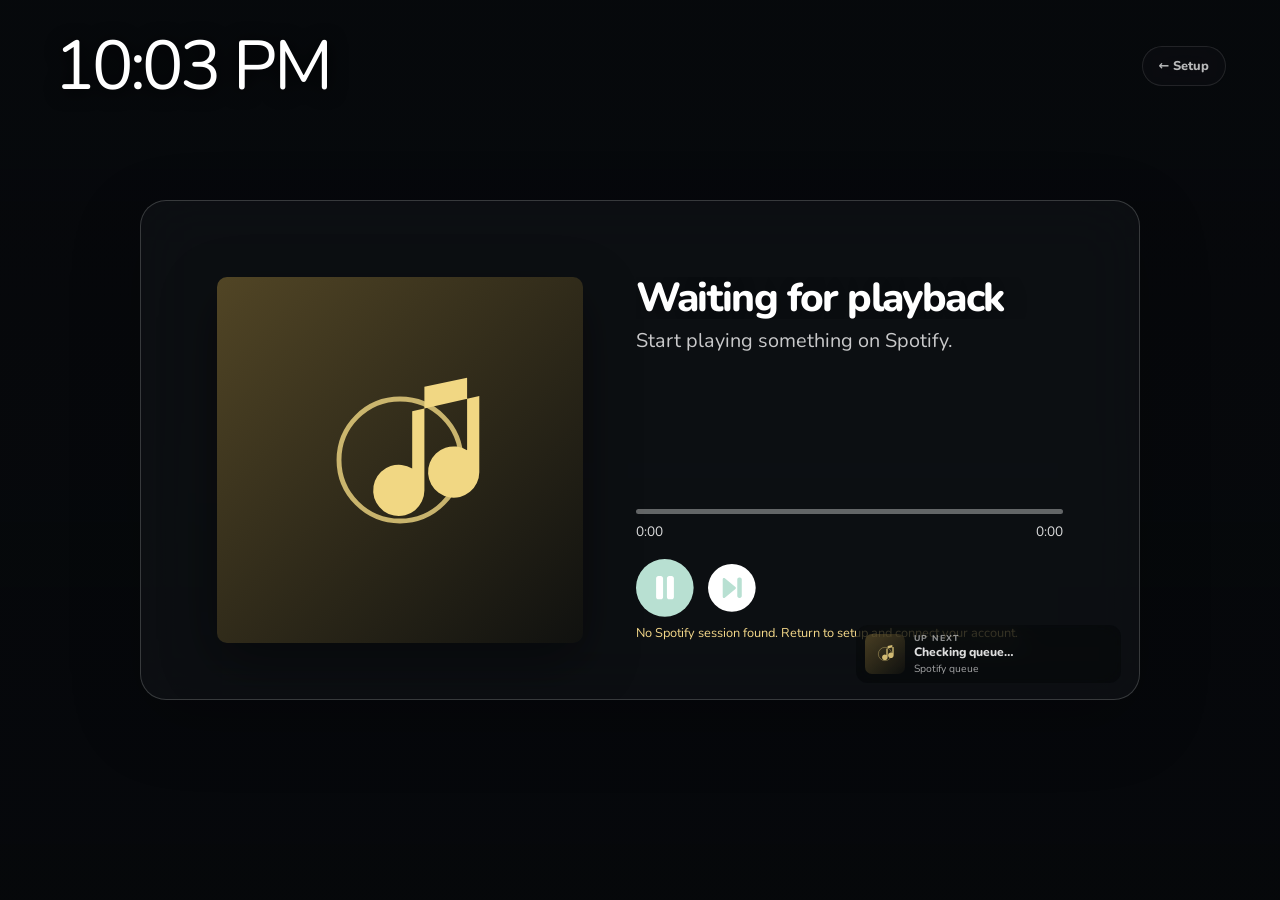
==== app.html @ 1377c8a2 "Integrate custom SVG playback buttons" ====
<!doctype html>
<html lang="en">
<head><meta charset="utf-8"><meta name="viewport" content="width=device-width,initial-scale=1">
<meta name="theme-color" content="#10110f"><title>NowPlaying — Desktop</title><link rel="stylesheet" href="style.css"></head>
<body class="display desktop">
<div class="artist-backdrop" id="artistBackdrop" aria-hidden="true"></div>
<header class="topbar"><span class="clock" id="clock">--:--</span><button class="back" id="backBtn" aria-label="Back to setup">← Setup</button></header>
<main class="display-wrap">
  <section class="player">
    <img id="cover" class="cover" alt="Album artwork" src="placeholder.svg">
    <div class="details">
      <h1 id="track">Waiting for playback</h1>
      <p id="artist" class="artist">Start playing something on Spotify.</p>
      <div class="lyrics" id="lyrics" hidden>
        <p id="prevLyric" class="lyric dim"></p><p id="currentLyric" class="lyric current"></p><p id="nextLyric" class="lyric dim"></p>
      </div>
      <div class="progress"><div id="bar"></div></div>
      <div class="times"><span id="elapsed">0:00</span><span id="duration">0:00</span></div>
      <div class="controls"><button id="playPauseBtn" class="control primary" aria-label="Pause" title="Play / pause"><span id="playPauseIcon" class="icon-wrap"></span></button><button id="nextBtn" class="control" aria-label="Next track" title="Next track"><span class="icon-wrap" id="nextIcon"></span></button></div>
      <p id="message" class="message" role="status"></p>
    </div>
    <aside class="queue-card empty" id="queueCard"><img id="queueCover" class="queue-cover" src="placeholder.svg" alt=""><div class="queue-copy"><div class="queue-label">Up next</div><div id="queueTitle" class="queue-title">Checking queue…</div><div id="queueArtist" class="queue-artist">Spotify queue</div></div></aside>
  </section>
</main><script src="display.js"></script></body></html>
---- style.css ----
@import url('https://fonts.googleapis.com/css2?family=Nunito:wght@400;600;700;800&display=swap');
:root{color-scheme:dark;--gold:#f1d783;--gold-dark:#624b0b;--bg:#10110f;--muted:#b7b7ac}
*{box-sizing:border-box}body{margin:0;min-height:100vh;background:radial-gradient(ellipse at 50% 10%,#29271c 0,#10110f 55%,#070807 100%);color:#f7f5ed;font-family:Nunito,system-ui,sans-serif}
.launcher{display:grid;place-items:center;padding:22px}.launch-card{width:min(100%,600px);padding:clamp(26px,6vw,54px);border:1px solid #ffffff18;border-radius:28px;background:#10110fe8;box-shadow:0 25px 90px #0008;text-align:center}
.eyebrow{font-size:.75rem;font-weight:800;letter-spacing:.18em;color:var(--gold);margin:0 0 14px}
h1{font-size:clamp(2.2rem,8vw,4rem);line-height:1.08;margin:0;font-weight:800;letter-spacing:-.04em}.launch-card h1 span{color:var(--gold)}
.subtitle{color:#d1d0c5;line-height:1.6;margin:16px 0 28px}.client-label{display:block;text-align:left;font-weight:700;font-size:.9rem;margin:0 0 8px}
input{width:100%;padding:14px 15px;border-radius:12px;border:1px solid #ffffff2c;background:#080908;color:#fff;font:inherit;outline:none}input:focus{border-color:var(--gold)}
.hint{color:var(--muted);font-size:.8rem;text-align:left;line-height:1.5;margin:8px 0 18px}.actions{display:flex;gap:12px;flex-wrap:wrap}button{font:inherit;font-weight:800;border:0;border-radius:12px;padding:13px 18px;background:var(--gold-dark);color:#fff5d9;cursor:pointer}button:hover{filter:brightness(1.18)}.actions button{flex:1;min-width:140px}.secondary{background:#292a24;border:1px solid #ffffff20}.status,.message{color:var(--gold);font-size:.9rem;line-height:1.5;overflow-wrap:anywhere}.link-button{background:transparent;text-decoration:underline;color:#ddd;padding:8px}.footer{font-size:.75rem;color:#8f9086;line-height:1.5;margin:28px 0 0}
.display{overflow:hidden;position:relative;background:linear-gradient(#070807c9,#070807ed),var(--album-bg,radial-gradient(ellipse at center,#343023,#0b0c0b));background-size:cover;background-position:center}.display:before{content:"";position:absolute;inset:-30px;background:var(--album-bg);background-size:cover;background-position:center;filter:blur(70px);opacity:.18;transform:scale(1.1)}.display-wrap{position:relative;z-index:1;min-height:100vh;display:grid;place-items:center;padding:40px}.player{width:min(1100px,100%);display:grid;grid-template-columns:minmax(220px,380px) 1fr;gap:clamp(28px,5vw,64px);align-items:center;padding:clamp(24px,4vw,48px);border-radius:30px;background:#0d0e0dcc;border:1px solid #ffffff10;box-shadow:0 30px 100px #0005;backdrop-filter:blur(20px)}.cover{display:block;width:100%;aspect-ratio:1;object-fit:cover;border-radius:18px;box-shadow:0 15px 50px #0008}.details{min-width:0}.details h1{font-size:clamp(1.8rem,4vw,3.5rem);overflow-wrap:anywhere}.artist{font-size:clamp(1rem,2vw,1.35rem);color:#d0cfc5;margin:14px 0 28px}.lyrics{min-height:100px;margin:18px 0 30px}.lyric{margin:10px 0;font-size:clamp(.95rem,1.8vw,1.3rem);line-height:1.45}.dim{color:#92938a}.current{color:#fff2c2;font-weight:800;font-size:clamp(1.15rem,2.4vw,1.8rem)}.progress{height:7px;border-radius:99px;background:#ffffff24;overflow:hidden}.progress div{height:100%;width:0;background:var(--gold);border-radius:99px;transition:width .3s linear}.times{display:flex;justify-content:space-between;color:#c6c6bb;font-size:.8rem;margin-top:10px}.back{position:absolute;top:18px;left:20px;background:#1118;border:1px solid #ffffff20;padding:8px 12px;font-size:.8rem}.message{min-height:1.4em}.projector .player{grid-template-columns:minmax(200px,32vw) 1fr;max-width:1300px}.projector .back{opacity:.12}.projector .back:hover{opacity:1}
@media(max-width:700px){.display-wrap{padding:64px 18px 24px}.player,.projector .player{grid-template-columns:1fr;gap:24px;padding:20px}.cover{width:min(68vw,300px);margin:auto}.details{text-align:center}.lyrics{margin:18px 0}.projector .back{opacity:.5}.details h1{font-size:2rem}}

/* Refined NowPlaying atmosphere and playback UI */
:root{--accent:#b8e0d2;--accent-soft:rgba(184,224,210,.22);--accent-glow:rgba(184,224,210,.4)}
.display{background:#08090b}
.artist-backdrop{position:fixed;inset:-8%;z-index:0;background-position:center;background-size:cover;filter:blur(40px) saturate(1.25);opacity:0;transform:scale(1.06);transition:opacity 1s ease}
.artist-backdrop.visible{opacity:.38}
.display:after{content:"";position:fixed;inset:0;z-index:0;background:linear-gradient(110deg,rgba(5,6,8,.8),rgba(5,6,8,.55),rgba(5,6,8,.82)),radial-gradient(ellipse at 45% 45%,var(--accent-soft),transparent 65%);pointer-events:none}
.display-wrap{z-index:1;padding-top:80px;padding-bottom:118px}
.topbar{position:fixed;z-index:3;top:24px;left:28px;right:28px;display:flex;justify-content:space-between;align-items:center;pointer-events:none}
.clock{font-size:clamp(1rem,2vw,1.4rem);font-weight:800;letter-spacing:.04em;font-variant-numeric:tabular-nums;text-shadow:0 2px 20px #0008}
.topbar .back{position:static;pointer-events:auto;backdrop-filter:blur(12px)}
.player{backdrop-filter:blur(24px);background:linear-gradient(135deg,rgba(20,21,24,.82),rgba(12,13,16,.62));border-color:#ffffff20}
.cover{box-shadow:0 22px 65px #0007,0 0 65px var(--accent-glow);transition:box-shadow .8s}
.eyebrow,.queue-label{color:var(--accent)}
.progress div{background:var(--accent);box-shadow:0 0 14px var(--accent-glow)}
.current{text-shadow:0 0 24px var(--accent-glow)}
.controls{display:flex;align-items:center;gap:14px;margin-top:25px}
.control{display:grid;place-items:center;width:52px;height:52px;padding:0;border-radius:50%;font-size:1.1rem;background:#ffffff12;border:1px solid #ffffff26;color:#fff;backdrop-filter:blur(10px)}
.control.primary{width:62px;height:62px;font-size:1.3rem;background:var(--accent);color:#111;border-color:transparent;box-shadow:0 6px 30px var(--accent-glow)}
.control:disabled{opacity:.4;cursor:wait}
.control-label{font-size:.76rem;color:#b9bac3}
.queue-card{position:fixed;z-index:3;right:26px;bottom:22px;width:min(310px,calc(100vw - 36px));display:flex;gap:12px;align-items:center;padding:12px 14px;border:1px solid #ffffff20;border-radius:18px;background:rgba(14,15,18,.78);backdrop-filter:blur(22px);box-shadow:0 12px 44px #0004}
.queue-card.empty{opacity:.8}.queue-cover{width:52px;height:52px;flex:none;object-fit:cover;border-radius:10px}.queue-copy{min-width:0}.queue-label{font-size:.62rem;font-weight:800;letter-spacing:.16em;text-transform:uppercase;margin-bottom:4px}.queue-title{font-size:.88rem;font-weight:800;white-space:nowrap;overflow:hidden;text-overflow:ellipsis}.queue-artist{font-size:.74rem;color:#b8b9c2;white-space:nowrap;overflow:hidden;text-overflow:ellipsis;margin-top:3px}
@media(max-width:700px){.topbar{top:14px;left:16px;right:16px}.display-wrap{padding:72px 18px 150px}.controls{justify-content:center}.control-label{display:none}.queue-card{right:16px;bottom:14px}.artist-backdrop{filter:blur(30px) saturate(1.2)}}


/* High-contrast redesign: Spotify-inspired stage, not a blurred album-cover wallpaper */
:root{color-scheme:dark;--accent:#b8e0d2;--accent-soft:rgba(184,224,210,.18);--accent-glow:rgba(184,224,210,.28);--ink:#090a0c;--panel:#111317;--text:#f7f7f8;--muted:#b8bbc3}
.display{background:#090a0c!important;color:var(--text);isolation:isolate}
.display:before{display:none!important}
.artist-backdrop{position:fixed;inset:-5%;z-index:-2;background-position:center 35%;background-size:cover;filter:blur(22px) saturate(.9);opacity:0;transform:scale(1.08);transition:opacity .8s ease}
.artist-backdrop.visible{opacity:.56}
.display:after{content:"";position:fixed;inset:0;z-index:-1;background:linear-gradient(90deg,rgba(7,8,10,.88) 0%,rgba(7,8,10,.62) 55%,rgba(7,8,10,.83) 100%),linear-gradient(0deg,rgba(7,8,10,.86),transparent 70%),radial-gradient(ellipse at 50% 30%,var(--accent-soft),transparent 70%);pointer-events:none}
.display-wrap{position:relative;z-index:1;min-height:100svh;display:grid;place-items:center;padding:90px 5vw 110px}
.topbar{position:fixed;z-index:5;top:24px;left:30px;right:30px;display:flex;justify-content:space-between;align-items:center;pointer-events:none}
.clock{font-size:1.05rem;font-weight:800;letter-spacing:.04em;font-variant-numeric:tabular-nums;color:#fff;text-shadow:0 2px 18px #000}
.topbar .back{position:static;pointer-events:auto;background:rgba(16,17,20,.7);color:#fff;border:1px solid #ffffff24;border-radius:999px;padding:10px 16px;font-size:.8rem;opacity:.72;backdrop-filter:blur(16px)}
.topbar .back:hover{opacity:1}
.player{width:min(1320px,100%);display:grid;grid-template-columns:minmax(240px,42%) minmax(0,1fr);gap:clamp(30px,5vw,76px);align-items:center;padding:clamp(24px,4vw,58px);border-radius:30px;background:rgba(13,14,17,.62);border:1px solid #ffffff17;box-shadow:0 30px 100px #0006;backdrop-filter:blur(24px)}
.cover{display:block;width:100%;aspect-ratio:1;object-fit:cover;border-radius:14px;box-shadow:0 22px 65px #0008}
.details{min-width:0}.eyebrow,.queue-label{color:var(--accent);font-size:.72rem;font-weight:800;letter-spacing:.2em;text-transform:uppercase}
.details h1{font-size:clamp(2rem,4.5vw,4.8rem);line-height:1.05;letter-spacing:-.045em;color:#fff;overflow-wrap:anywhere;text-shadow:0 2px 24px #0006}
.artist{font-size:clamp(1rem,1.7vw,1.35rem);color:#e0e1e5;margin:16px 0 32px}
.lyrics{min-height:100px;margin:18px 0 28px}.lyric{margin:10px 0;font-size:clamp(.95rem,1.8vw,1.3rem);line-height:1.45}.dim{color:#b8bbc3}.current{color:#fff;font-weight:800;font-size:clamp(1.15rem,2.4vw,1.8rem);text-shadow:0 2px 18px #000}
.progress{height:5px;border-radius:99px;background:rgba(255,255,255,.23);overflow:hidden}.progress div{height:100%;width:0;background:var(--accent);border-radius:99px;transition:width .3s linear}
.times{display:flex;justify-content:space-between;color:#d5d6db;font-size:.8rem;margin-top:10px;font-variant-numeric:tabular-nums}
.controls{display:flex;align-items:center;gap:14px;margin-top:28px}.control{display:grid;place-items:center;width:54px;height:54px;padding:0;border-radius:50%;font-size:1.1rem;background:rgba(255,255,255,.09);border:1px solid rgba(255,255,255,.24);color:#fff;backdrop-filter:blur(10px)}.control:hover{background:rgba(255,255,255,.17)}.control.primary{width:64px;height:64px;font-size:1.35rem;background:var(--accent);color:#101114;border:1px solid rgba(255,255,255,.2);box-shadow:0 6px 24px var(--accent-glow)}.control:disabled{opacity:.45;cursor:wait}.control-label{font-size:.78rem;color:#d0d1d7}.message{min-height:1.4em;margin-top:14px;color:#f0f0f2;font-size:.88rem;line-height:1.5}
.queue-card{position:fixed;z-index:5;right:26px;bottom:24px;width:min(320px,calc(100vw - 36px));display:flex;gap:12px;align-items:center;padding:12px 14px;border:1px solid #ffffff24;border-radius:18px;background:rgba(13,14,17,.88);backdrop-filter:blur(24px);box-shadow:0 12px 44px #0006}.queue-card.empty{opacity:.86}.queue-cover{width:54px;height:54px;flex:none;object-fit:cover;border-radius:10px}.queue-copy{min-width:0}.queue-label{font-size:.63rem;letter-spacing:.17em;margin-bottom:5px}.queue-title{font-size:.9rem;font-weight:800;color:#fff;white-space:nowrap;overflow:hidden;text-overflow:ellipsis}.queue-artist{font-size:.76rem;color:#c5c7ce;white-space:nowrap;overflow:hidden;text-overflow:ellipsis;margin-top:3px}
.projector .player{grid-template-columns:minmax(240px,39%) minmax(0,1fr);max-width:1420px}.projector .back{opacity:.45}.projector .back:hover{opacity:1}
.launcher{background:radial-gradient(ellipse at 50% 0,#1d2528 0,#0b0c0f 60%,#070708 100%)}.launch-card{background:#111317f2}.launch-card h1 span{color:#b8e0d2}.launcher .eyebrow,.launcher .status{color:#b8e0d2}.launcher input:focus{border-color:#b8e0d2}.launcher .actions button:first-child{background:#b8e0d2;color:#101114}.launcher .secondary{background:#25272c;color:#fff}
@media(max-width:760px){.topbar{top:14px;left:16px;right:16px}.display-wrap{padding:72px 16px 150px}.player,.projector .player{grid-template-columns:1fr;gap:22px;padding:20px;border-radius:22px}.cover{width:min(66vw,280px);margin:auto}.details{text-align:center}.details h1{font-size:clamp(1.9rem,8vw,2.6rem)}.artist{margin:12px 0 22px}.controls{justify-content:center}.control-label{display:none}.queue-card{right:14px;bottom:12px}.artist-backdrop{filter:blur(28px) saturate(.9)}}


/* Precise, consistent vector playback controls */
.controls{gap:12px}
.control{display:grid;place-items:center;flex:none;width:48px;height:48px;padding:0;border-radius:50%;line-height:0;transition:background .18s,border-color .18s,transform .18s,opacity .18s}
.control:hover:not(:disabled){transform:translateY(-1px);border-color:#ffffff55}
.control.primary{width:58px;height:58px}
.control.primary:hover:not(:disabled){filter:brightness(1.06)}
.icon-wrap,.button-icon{display:grid;place-items:center;width:23px;height:23px;line-height:0}
.icon-wrap svg,.button-icon{display:block;width:100%;height:100%}
.control.primary .icon-wrap{width:25px;height:25px}
.control:focus-visible,.back:focus-visible{outline:2px solid var(--accent);outline-offset:4px}
.control-label{font-size:.76rem;letter-spacing:.01em}
.message{color:#f5d98a}


/* Mockup-inspired composition with dedicated lyrics space */
.display-wrap{min-height:100svh;padding:clamp(100px,12vh,150px) 5vw clamp(150px,17vh,190px);place-items:center}
.topbar{top:clamp(22px,4vh,42px);left:clamp(26px,4.2vw,72px);right:clamp(26px,4.2vw,72px)}
.clock{font-size:clamp(2.25rem,5.4vw,4.4rem);font-weight:400;letter-spacing:-.045em;line-height:1;color:#fff}
.player,.projector .player{width:min(1180px,100%);max-width:1180px;grid-template-columns:minmax(220px,34%) minmax(0,1fr);gap:clamp(28px,3.5vw,54px);padding:clamp(24px,3.5vw,48px);border-radius:30px;background:rgba(20,20,23,.48);border:1px solid rgba(255,255,255,.28);box-shadow:0 28px 90px #0005;backdrop-filter:blur(28px) saturate(1.15)}
.cover{width:100%;aspect-ratio:1;object-fit:cover;border-radius:12px;box-shadow:0 18px 55px #0006}
.details{text-align:left;display:flex;flex-direction:column;min-width:0}
.details h1{font-size:clamp(2rem,3.6vw,3.65rem);line-height:1.04;letter-spacing:-.045em;margin:0 0 12px}
.artist{font-size:clamp(1.05rem,1.65vw,1.4rem);line-height:1.3;color:rgba(255,255,255,.78);margin:0 0 20px}
/* Reserve a generous lyric stage even when no synced lyrics are available */
.lyrics{display:flex;flex-direction:column;justify-content:center;min-height:clamp(120px,19vh,190px);height:clamp(120px,19vh,190px);overflow:hidden;margin:0 0 22px}
.lyrics[hidden]{display:flex!important;visibility:hidden}
.lyric{margin:7px 0;line-height:1.28;font-size:clamp(1rem,1.65vw,1.4rem);overflow-wrap:anywhere}
.dim{color:rgba(255,255,255,.48);font-weight:500}
.current{color:#fff;font-size:clamp(1.25rem,2.05vw,1.8rem);font-weight:800;text-shadow:0 2px 16px #0006}
.progress{height:5px;background:rgba(255,255,255,.36)}
.progress div{background:var(--accent);box-shadow:0 0 14px var(--accent-glow)}
.times{font-size:.85rem;color:rgba(255,255,255,.85);margin-top:9px}
.controls{gap:14px;margin-top:22px}
.control{width:50px;height:50px;background:rgba(255,255,255,.08);border:1px solid rgba(255,255,255,.5);color:#fff}
.control.primary{width:62px;height:62px;background:var(--accent);color:#171316;border:0;box-shadow:0 7px 25px var(--accent-glow)}
.queue-card{right:clamp(18px,3vw,44px);bottom:clamp(82px,10vh,100px);width:min(340px,calc(100vw - 36px));background:rgba(14,14,17,.78);border-color:rgba(255,255,255,.3);box-shadow:0 12px 38px #0006;backdrop-filter:blur(24px);z-index:10}
.queue-label{color:rgba(255,255,255,.62)}
.queue-title{font-size:.98rem}
.queue-artist{color:rgba(255,255,255,.72)}
.display:after{background:linear-gradient(90deg,rgba(7,8,10,.52),rgba(7,8,10,.36) 55%,rgba(7,8,10,.55)),linear-gradient(0deg,rgba(7,8,10,.6),transparent 65%),linear-gradient(180deg,rgba(7,8,10,.16),transparent 30%),radial-gradient(ellipse at 50% 30%,var(--accent-soft),transparent 70%)}
@media(max-width:760px){
 .display-wrap{padding:90px 16px 150px}
 .clock{font-size:clamp(2rem,10vw,3.1rem)}
 .player,.projector .player{grid-template-columns:minmax(0,1fr);gap:20px;padding:20px;width:min(100%,520px)}
 .cover{width:min(56vw,230px);margin:0 auto}
 .details h1{font-size:clamp(1.8rem,7vw,2.5rem)}
 .artist{margin-bottom:12px}
 .lyrics,.lyrics[hidden]{height:clamp(100px,16vh,145px);min-height:clamp(100px,16vh,145px);margin-bottom:16px}
 .lyrics[hidden]{display:flex!important;visibility:hidden}
 .lyric{font-size:1rem}.current{font-size:1.2rem}
 .controls{margin-top:18px}
 .queue-card{right:14px;bottom:14px}
}
@media(max-height:760px) and (min-width:761px){
 .display-wrap{padding-top:90px;padding-bottom:125px}
 .player,.projector .player{padding:22px;gap:30px}
 .cover{max-height:56vh}
 .lyrics,.lyrics[hidden]{height:clamp(88px,15vh,125px);min-height:clamp(88px,15vh,125px)}
 .queue-card{bottom:18px}
}

/* Final layout pass: dimensions follow the 1161 × 581 reference card */
.artist-backdrop{display:none!important}
.display{background:#080b0f!important}
.display:after{background:linear-gradient(180deg,rgba(5,7,10,.18),rgba(5,7,10,.42))!important}
.display-wrap{padding:clamp(70px,10vh,110px) 24px clamp(92px,12vh,130px)!important;min-height:100svh}
.player,.projector .player{
  box-sizing:border-box;position:relative;isolation:isolate;overflow:hidden;
  width:min(1161px,calc(100vw - 48px));height:min(581px,calc(100svh - 170px));
  min-height:490px;max-width:1161px;
  grid-template-columns:minmax(0,436fr) minmax(0,509fr);
  gap:clamp(28px,6.2vw,72px);
  padding:clamp(28px,6.2vw,72px);
  border-radius:28px;
  background:rgba(12,17,22,.72);
  border:1px solid rgba(255,255,255,.2);
  box-shadow:0 24px 80px rgba(0,0,0,.28);
  backdrop-filter:none;
}
.player::before{
  content:"";position:absolute;inset:-22px;z-index:-2;
  background-image:var(--artist-image,none);background-size:cover;background-position:center 32%;
  filter:blur(26px) saturate(.82);transform:scale(1.08);opacity:.52;pointer-events:none;z-index:0;
}
.player::after{
  content:"";position:absolute;inset:0;z-index:0;
  background:linear-gradient(90deg,rgba(8,12,16,.7),rgba(8,12,16,.56));
  pointer-events:none;
}
.cover{position:relative;z-index:1;width:100%;height:100%;max-height:436px;aspect-ratio:1;object-fit:cover;border-radius:12px;align-self:center}
.details{position:relative;z-index:1;min-width:0;height:100%;max-height:436px;display:flex;flex-direction:column;justify-content:flex-start;overflow:hidden}
.details h1{font-size:clamp(1.8rem,3.15vw,3.2rem);line-height:1.05;letter-spacing:-.04em;margin:0 0 10px;display:-webkit-box;-webkit-line-clamp:2;-webkit-box-orient:vertical;overflow:hidden}
.artist{font-size:clamp(1rem,1.55vw,1.3rem);margin:0 0 18px;line-height:1.25}
.lyrics,.lyrics[hidden]{height:clamp(100px,17vh,160px);min-height:clamp(100px,17vh,160px);max-height:160px;flex:1 1 auto;margin:0 0 16px;display:flex!important;visibility:visible;flex-direction:column;justify-content:center;overflow:hidden}
.lyrics[hidden] p{visibility:hidden}
.lyric{font-size:clamp(.95rem,1.35vw,1.25rem);line-height:1.28;margin:6px 0}
.current{font-size:clamp(1.05rem,1.75vw,1.55rem);line-height:1.22}
.progress{flex:none;margin-top:auto}
.times{flex:none;margin-top:8px}
.controls{flex:none;margin-top:18px}
.message{flex:none;font-size:.8rem;line-height:1.35;max-height:2.7em;overflow:hidden;margin:8px 0 0}
.queue-card{z-index:20;right:clamp(16px,3vw,40px);bottom:clamp(14px,2.5vh,28px);width:min(340px,calc(100vw - 32px))}
@media(max-width:760px){
 .display-wrap{padding:76px 14px 150px!important}
 .player,.projector .player{width:100%;height:auto;min-height:0;max-width:540px;grid-template-columns:1fr;gap:20px;padding:24px}
 .cover{width:min(54vw,220px);height:auto;max-height:none;margin:0 auto}
 .details{height:auto;max-height:none;overflow:visible}
 .details h1{font-size:clamp(1.8rem,7vw,2.5rem)}
 .artist{margin-bottom:10px}
 .lyrics,.lyrics[hidden]{height:120px;min-height:120px;max-height:120px;flex:none;margin-bottom:16px}
 .progress{margin-top:0}
 .queue-card{right:12px;bottom:12px}
}
@media(max-height:700px) and (min-width:761px){
 .display-wrap{padding:48px 24px 70px!important}
 .player,.projector .player{height:min(581px,calc(100svh - 100px));min-height:430px;padding:clamp(24px,5vh,48px);gap:clamp(24px,5vw,58px)}
 .cover,.details{max-height:100%}
 .lyrics,.lyrics[hidden]{height:clamp(80px,13vh,120px);min-height:clamp(80px,13vh,120px)}
}

/* Background and glass are separate layers: show the artist image around the card */
.display{background:#080b0f!important}
.artist-backdrop{display:block!important;position:fixed!important;inset:0!important;z-index:0!important;
  background-position:center 34%!important;background-size:cover!important;filter:none!important;
  opacity:.82!important;transform:none!important;transition:opacity .6s ease}
.display:after{z-index:1!important;background:linear-gradient(180deg,rgba(4,6,9,.12),rgba(4,6,9,.28) 55%,rgba(4,6,9,.5))!important}
.display-wrap{position:relative;z-index:2!important}
.player,.projector .player{
  width:min(1161px,calc(100vw - 48px))!important;
  height:min(581px,calc(100svh - 170px))!important;
  min-height:0!important;
  padding:72px!important;
  gap:72px!important;
  grid-template-columns:minmax(0,436px) minmax(0,509px)!important;
  background:rgba(24,27,31,.44)!important;
  border:1px solid rgba(255,255,255,.22)!important;
  border-radius:28px!important;
  box-shadow:0 24px 80px rgba(0,0,0,.2)!important;
  backdrop-filter:blur(28px) saturate(1.08)!important;
  -webkit-backdrop-filter:blur(28px) saturate(1.08)!important;
  overflow:hidden!important;
}
.player::before,.player::after{display:none!important}
.cover{width:100%!important;height:auto!important;max-height:none!important;aspect-ratio:1!important;align-self:start!important;border-radius:12px!important;object-fit:cover}
.details{height:436px!important;max-height:436px!important;align-self:start!important;overflow:hidden!important;display:flex!important;flex-direction:column!important}
.details h1{flex:0 0 auto!important;margin:0 0 10px!important;max-height:2.1em!important}
.artist{flex:0 0 auto!important;margin:0 0 18px!important}
.lyrics,.lyrics[hidden]{flex:1 1 auto!important;height:auto!important;min-height:0!important;max-height:none!important;margin:0 0 18px!important;overflow:hidden!important;justify-content:center!important}
.lyrics[hidden]{visibility:hidden!important}
.lyric{display:-webkit-box!important;-webkit-box-orient:vertical!important;-webkit-line-clamp:2!important;overflow:hidden!important;margin:5px 0!important;line-height:1.3!important}
.progress{flex:0 0 5px!important;margin-top:0!important}
.times{flex:0 0 auto!important;margin-top:8px!important}
.controls{flex:0 0 auto!important;margin-top:18px!important}
.message{flex:0 0 auto!important;max-height:1.4em!important;white-space:nowrap!important;text-overflow:ellipsis!important}
.queue-card{z-index:10!important}
@media(max-width:760px){
 .artist-backdrop{opacity:.68!important}
 .display-wrap{padding:76px 14px 150px!important}
 .player,.projector .player{width:100%!important;height:auto!important;min-height:0!important;padding:24px!important;gap:20px!important;grid-template-columns:minmax(0,1fr)!important}
 .cover{width:min(54vw,220px)!important;height:auto!important;margin:0 auto!important}
 .details{height:auto!important;max-height:none!important;overflow:visible!important}
 .lyrics,.lyrics[hidden]{height:120px!important;min-height:120px!important;max-height:120px!important;flex:none!important}
 .progress{margin-top:0!important}
}
@media(max-height:700px) and (min-width:761px){
 .display-wrap{padding:50px 24px 72px!important}
 .player,.projector .player{height:min(581px,calc(100svh - 122px))!important;padding:clamp(24px,5vh,48px)!important;gap:clamp(24px,5vw,58px)!important;grid-template-columns:minmax(0,1fr) minmax(0,1.17fr)!important}
 .cover{max-height:100%!important}
 .details{height:100%!important;max-height:100%!important}
}

/* Spacing and integrated Up Next card */
.display-wrap{padding-top:clamp(132px,17vh,168px)!important;padding-bottom:clamp(28px,5vh,52px)!important}
.topbar{top:clamp(22px,3.5vh,36px)!important;left:clamp(28px,4.2vw,72px)!important;right:clamp(28px,4.2vw,72px)!important}
.clock{line-height:1!important}
.player,.projector .player{position:relative!important}
.queue-card{
 position:absolute!important;right:clamp(24px,3vw,40px)!important;bottom:clamp(20px,3vw,32px)!important;
 width:min(300px,38%)!important;min-height:68px!important;
 padding:8px 12px!important;gap:10px!important;
 border:0!important;outline:0!important;border-radius:16px!important;
 background:rgba(10,12,15,.72)!important;box-shadow:none!important;
 backdrop-filter:blur(16px)!important;-webkit-backdrop-filter:blur(16px)!important;
 z-index:4!important;
}
.queue-cover{width:46px!important;height:46px!important;border-radius:9px!important}
.queue-label{font-size:.58rem!important;letter-spacing:.16em!important;margin-bottom:3px!important}
.queue-title{font-size:.82rem!important}
.queue-artist{font-size:.7rem!important}
@media(max-width:760px){
 .display-wrap{padding-top:90px!important;padding-bottom:130px!important}
 .queue-card{position:relative!important;right:auto!important;bottom:auto!important;width:100%!important;max-width:500px!important;margin:16px auto 0!important}
 .player,.projector .player{overflow:visible!important}
}
@media(max-height:700px) and (min-width:761px){
 .display-wrap{padding-top:92px!important;padding-bottom:28px!important}
 .player,.projector .player{height:min(581px,calc(100svh - 120px))!important}
}

/* Composition refinement: scale the whole panel uniformly and keep it centered */
.display-wrap{
 min-height:100svh!important;box-sizing:border-box!important;
 padding:0 40px!important;display:grid!important;place-items:center!important;
}
.topbar{top:clamp(24px,4vh,42px)!important;left:clamp(28px,4.2vw,72px)!important;right:clamp(28px,4.2vw,72px)!important}
.player,.projector .player{
 width:min(1100px,calc(100vw - 80px))!important;
 max-width:1100px!important;height:auto!important;min-height:0!important;
 aspect-ratio:1161 / 581!important;
 box-sizing:border-box!important;
 grid-template-columns:minmax(0,436fr) minmax(0,509fr)!important;
 gap:6.2%!important;padding:6.2%!important;
 border-radius:28px!important;position:relative!important;overflow:hidden!important;
}
.cover{width:100%!important;height:auto!important;aspect-ratio:1!important;max-height:none!important;align-self:center!important;border-radius:12px!important}
.details{height:100%!important;max-height:100%!important;min-height:0!important;overflow:hidden!important}
.queue-card{
 position:absolute!important;right:20px!important;bottom:18px!important;z-index:5!important;
 width:min(285px,36%)!important;min-height:0!important;padding:8px 10px!important;
 display:flex!important;align-items:center!important;gap:10px!important;
 border:0!important;outline:0!important;border-radius:14px!important;
 background:rgba(8,10,13,.74)!important;box-shadow:none!important;
 backdrop-filter:blur(16px)!important;-webkit-backdrop-filter:blur(16px)!important;
}
.queue-cover{width:44px!important;height:44px!important;border-radius:8px!important}
.queue-label{font-size:.56rem!important;letter-spacing:.15em!important;margin-bottom:2px!important}
.queue-title{font-size:.8rem!important}
.queue-artist{font-size:.68rem!important}
@media(max-width:760px){
 .display-wrap{padding:88px 14px 24px!important;place-items:start center!important}
 .player,.projector .player{width:min(100%,520px)!important;aspect-ratio:auto!important;height:auto!important;grid-template-columns:minmax(0,1fr)!important;gap:20px!important;padding:24px!important;overflow:visible!important}
 .cover{width:min(54vw,220px)!important;margin:0 auto!important}
 .details{height:auto!important;max-height:none!important;overflow:visible!important}
 .queue-card{position:relative!important;right:auto!important;bottom:auto!important;width:100%!important;max-width:none!important;margin:14px 0 0!important}
}
@media(max-height:720px) and (min-width:761px){
 .display-wrap{padding:90px 24px 20px!important}
 .player,.projector .player{width:min(1030px,calc((100svh - 120px) * 1.92),calc(100vw - 80px))!important}
}

/* Clean final composition: one backdrop, one centered glass card */
.display{background:#080a0d!important;isolation:isolate!important}
.display:before{display:none!important;content:none!important}
.artist-backdrop{position:fixed!important;inset:0!important;z-index:-2!important;display:block!important;background-size:cover!important;background-position:center 35%!important;filter:blur(0)!important;opacity:0!important;transform:none!important;transition:opacity .6s ease!important}
.artist-backdrop.visible{opacity:.68!important}
.display:after{z-index:-1!important;background:linear-gradient(180deg,rgba(4,6,9,.26),rgba(4,6,9,.48))!important}
.display-wrap{min-height:100svh!important;height:100svh!important;box-sizing:border-box!important;padding:0 24px!important;display:grid!important;place-items:center!important;position:relative!important;z-index:1!important}
.topbar{top:clamp(20px,3.5vh,36px)!important;left:clamp(26px,4.2vw,72px)!important;right:clamp(26px,4.2vw,72px)!important}
.player,.projector .player{position:relative!important;isolation:isolate!important;overflow:hidden!important;width:min(1000px,calc(100vw - 64px),calc((100svh - 130px) * 1.92))!important;max-width:1000px!important;min-height:0!important;height:auto!important;aspect-ratio:1161 / 581!important;box-sizing:border-box!important;grid-template-columns:minmax(0,436fr) minmax(0,509fr)!important;gap:6.2%!important;padding:6.2%!important;border:1px solid rgba(255,255,255,.18)!important;border-radius:26px!important;background:rgba(18,21,25,.58)!important;box-shadow:0 22px 70px rgba(0,0,0,.24)!important;backdrop-filter:blur(30px) saturate(1.08)!important;-webkit-backdrop-filter:blur(30px) saturate(1.08)!important}
.player::before,.player::after{content:none!important;display:none!important}
.cover{position:relative!important;z-index:1!important;width:100%!important;height:auto!important;aspect-ratio:1!important;max-height:none!important;align-self:center!important;border-radius:10px!important;object-fit:cover!important}
.details{position:relative!important;z-index:1!important;height:100%!important;max-height:100%!important;min-height:0!important;overflow:hidden!important;display:flex!important;flex-direction:column!important}
.details h1,.artist{flex:0 0 auto!important}
.lyrics,.lyrics[hidden]{flex:1 1 auto!important;min-height:0!important;height:auto!important;max-height:none!important;overflow:hidden!important;margin:clamp(8px,1.5vh,18px) 0!important}
.lyrics[hidden]{visibility:hidden!important}
.queue-card{position:absolute!important;right:18px!important;bottom:16px!important;z-index:4!important;width:min(265px,34%)!important;min-height:0!important;padding:7px 9px!important;margin:0!important;display:flex!important;align-items:center!important;gap:9px!important;border:0!important;outline:0!important;border-radius:12px!important;background:rgba(7,9,12,.82)!important;box-shadow:none!important;backdrop-filter:blur(14px)!important;-webkit-backdrop-filter:blur(14px)!important}
.queue-cover{width:40px!important;height:40px!important;border-radius:7px!important}
.queue-label{font-size:.54rem!important;letter-spacing:.14em!important;margin-bottom:1px!important}
.queue-title{font-size:.76rem!important;line-height:1.2!important}
.queue-artist{font-size:.65rem!important;margin-top:2px!important}
@media(max-width:760px){.display-wrap{height:auto!important;min-height:100svh!important;padding:88px 14px 24px!important;place-items:start center!important}.player,.projector .player{width:min(100%,520px)!important;height:auto!important;aspect-ratio:auto!important;grid-template-columns:minmax(0,1fr)!important;gap:20px!important;padding:22px!important;overflow:visible!important}.cover{width:min(54vw,220px)!important;margin:0 auto!important}.details{height:auto!important;max-height:none!important;overflow:visible!important}.lyrics,.lyrics[hidden]{height:120px!important;min-height:120px!important;max-height:120px!important;flex:none!important}.queue-card{position:relative!important;right:auto!important;bottom:auto!important;width:100%!important;max-width:none!important;margin:14px 0 0!important}}
@media(max-height:650px) and (min-width:761px){.display-wrap{padding:62px 24px 16px!important}.player,.projector .player{width:min(920px,calc(100vw - 64px),calc((100svh - 90px) * 1.92))!important}}

/* Custom SVG playback controls: album-adaptive magenta-style design */
.control.primary{padding:0!important;background:transparent!important;border:0!important;box-shadow:none!important;width:58px!important;height:58px!important}
#nextBtn.control{padding:0!important;background:transparent!important;border:0!important;box-shadow:none!important;width:48px!important;height:48px!important}
.control .icon-wrap{display:block!important;width:100%!important;height:100%!important;line-height:0!important}
.control .icon-wrap svg{display:block!important;width:100%!important;height:100%!important}
.control.primary:hover:not(:disabled){filter:brightness(1.07)!important;box-shadow:none!important}
#nextBtn:hover:not(:disabled){filter:brightness(1.06)!important}
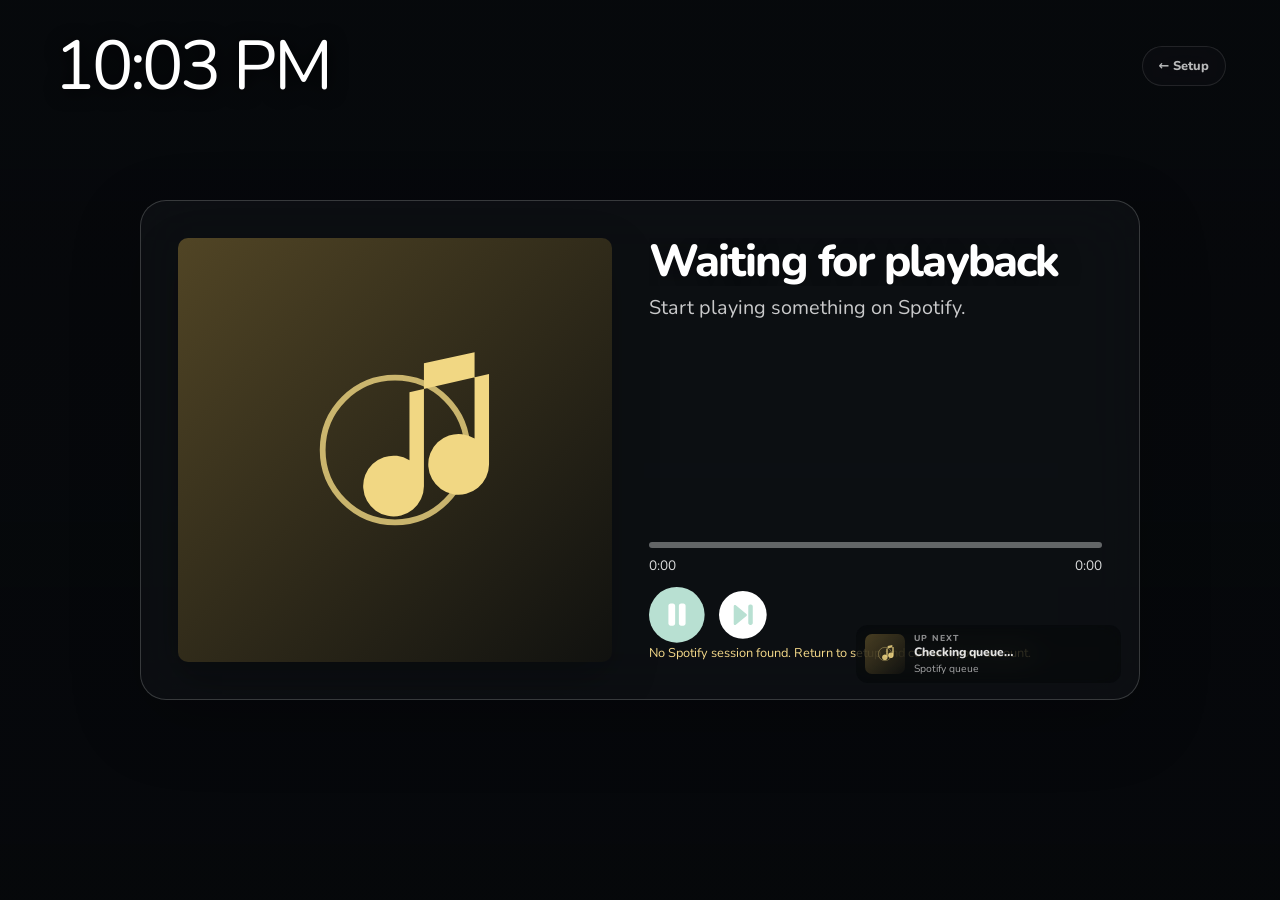
==== commit f1054f97: "Enable installable NowPlaying PWA" ====
--- a/app.html
+++ b/app.html
@@ -1,7 +1,7 @@
 <!doctype html>
 <html lang="en">
 <head><meta charset="utf-8"><meta name="viewport" content="width=device-width,initial-scale=1">
-<meta name="theme-color" content="#10110f"><title>NowPlaying — Desktop</title><link rel="stylesheet" href="style.css"></head>
+<meta name="theme-color" content="#080a0d"><meta name="mobile-web-app-capable" content="yes"><meta name="apple-mobile-web-app-capable" content="yes"><meta name="apple-mobile-web-app-status-bar-style" content="black-translucent"><link rel="manifest" href="manifest.webmanifest"><link rel="icon" href="pwa-icon.svg" type="image/svg+xml"><link rel="apple-touch-icon" href="pwa-icon.svg"><title>NowPlaying — Desktop</title><link rel="stylesheet" href="style.css"></head>
 <body class="display desktop">
 <div class="artist-backdrop" id="artistBackdrop" aria-hidden="true"></div>
 <header class="topbar"><span class="clock" id="clock">--:--</span><button class="back" id="backBtn" aria-label="Back to setup">← Setup</button></header>
@@ -21,4 +21,4 @@
     </div>
     <aside class="queue-card empty" id="queueCard"><img id="queueCover" class="queue-cover" src="placeholder.svg" alt=""><div class="queue-copy"><div class="queue-label">Up next</div><div id="queueTitle" class="queue-title">Checking queue…</div><div id="queueArtist" class="queue-artist">Spotify queue</div></div></aside>
   </section>
-</main><script src="display.js"></script></body></html>
+</main><script src="display.js"></script><script>if ("serviceWorker" in navigator) { window.addEventListener("load", () => navigator.serviceWorker.register("./sw.js").catch(console.error)); }</script></body></html>
--- a/style.css
+++ b/style.css
@@ -332,3 +332,276 @@
 .control .icon-wrap svg{display:block!important;width:100%!important;height:100%!important}
 .control.primary:hover:not(:disabled){filter:brightness(1.07)!important;box-shadow:none!important}
 #nextBtn:hover:not(:disabled){filter:brightness(1.06)!important}
+
+
+/* Fix lyric clipping and make album-art spacing symmetrical */
+.player,.projector .player{
+  width:min(1000px,calc(100vw - 64px),calc((100svh - 72px) * 1.92))!important;
+  aspect-ratio:1161 / 581!important;
+  padding:6.2%!important;
+  gap:6.2%!important;
+  align-items:stretch!important;
+}
+.cover{
+  align-self:start!important;
+  width:100%!important;
+  height:auto!important;
+  aspect-ratio:1!important;
+  margin:0!important;
+  box-shadow:0 18px 48px rgba(0,0,0,.22)!important;
+}
+.details{
+  display:flex!important;
+  flex-direction:column!important;
+  justify-content:flex-start!important;
+  min-width:0!important;
+  min-height:0!important;
+  overflow:hidden!important;
+}
+.details h1{line-height:1.08!important;margin:0!important}
+.artist{line-height:1.25!important;margin:12px 0 0!important;flex:0 0 auto!important}
+.lyrics,.lyrics[hidden]{
+  display:grid!important;
+  grid-template-rows:minmax(0,1fr) auto minmax(0,1fr)!important;
+  align-content:center!important;
+  align-items:center!important;
+  gap:3px!important;
+  flex:1 1 auto!important;
+  width:100%!important;
+  min-height:0!important;
+  height:auto!important;
+  max-height:none!important;
+  margin:clamp(10px,1.7vh,18px) 0!important;
+  padding:0!important;
+  overflow:hidden!important;
+}
+.lyrics[hidden]{display:none!important}
+.lyric{
+  min-width:0!important;
+  width:100%!important;
+  margin:0!important;
+  line-height:1.22!important;
+  overflow:hidden!important;
+  text-overflow:ellipsis!important;
+  display:-webkit-box!important;
+  -webkit-box-orient:vertical!important;
+  -webkit-line-clamp:2!important;
+}
+.lyric.dim{font-size:clamp(.9rem,1.35vw,1.2rem)!important;line-height:1.25!important}
+.lyric.current{font-size:clamp(1.1rem,1.8vw,1.55rem)!important;line-height:1.2!important}
+.progress{flex:0 0 6px!important}
+.times{flex:0 0 auto!important;margin-top:8px!important}
+.controls{flex:0 0 auto!important;margin-top:18px!important}
+.message{flex:0 0 auto!important;min-height:0!important;margin:4px 0 0!important}
+@media(max-width:760px){
+ .player,.projector .player{width:min(100%,520px)!important;aspect-ratio:auto!important;padding:22px!important;gap:20px!important;align-items:stretch!important}
+ .cover{width:min(54vw,220px)!important;align-self:center!important}
+ .details{height:auto!important;max-height:none!important;overflow:visible!important}
+ .lyrics,.lyrics[hidden]{height:112px!important;min-height:112px!important;max-height:112px!important;flex:none!important}
+}
+@media(max-height:700px) and (min-width:761px){
+ .player,.projector .player{width:min(920px,calc(100vw - 64px),calc((100svh - 60px) * 1.92))!important}
+}
+
+
+/* Equal artwork inset: same physical inset on every side of the cover */
+@media(min-width:761px){
+ .player,.projector .player{
+   padding:clamp(32px,9.2vw,116px)!important;
+   grid-template-columns:minmax(0,.75fr) minmax(0,1fr)!important;
+   grid-template-rows:minmax(0,1fr)!important;
+   gap:6.2%!important;
+   align-items:stretch!important;
+ }
+ .cover{
+   align-self:center!important;
+   justify-self:start!important;
+   width:auto!important;
+   height:100%!important;
+   max-width:100%!important;
+   aspect-ratio:1!important;
+   object-fit:cover!important;
+   margin:0!important;
+ }
+ .details{min-height:0!important;height:100%!important;overflow:hidden!important}
+}
+@media(max-width:760px){
+ .player,.projector .player{padding:22px!important}
+ .cover{width:min(54vw,220px)!important;height:auto!important;aspect-ratio:1!important;margin:0 auto!important}
+}
+
+
+/* Final desktop layout correction: modest equal inset, natural content height */
+@media(min-width:761px){
+ .player,.projector .player{
+   width:min(1000px,calc(100vw - 64px),calc((100svh - 56px) * 1.92))!important;
+   aspect-ratio:1161 / 581!important;
+   padding:4.2%!important;
+   gap:5.2%!important;
+   grid-template-columns:minmax(0, .82fr) minmax(0, 1fr)!important;
+   grid-template-rows:minmax(0,1fr)!important;
+   align-items:center!important;
+   overflow:hidden!important;
+ }
+ .cover{
+   display:block!important;
+   width:100%!important;
+   height:auto!important;
+   max-width:none!important;
+   aspect-ratio:1!important;
+   align-self:center!important;
+   justify-self:stretch!important;
+   margin:0!important;
+ }
+ .details{
+   height:auto!important;
+   max-height:100%!important;
+   min-height:0!important;
+   align-self:center!important;
+   justify-content:center!important;
+   overflow:visible!important;
+ }
+ .details h1{font-size:clamp(2rem,3.5vw,3.5rem)!important;line-height:1.08!important}
+ .artist{margin:10px 0 0!important}
+ .lyrics,.lyrics[hidden]{
+   flex:0 1 auto!important;
+   min-height:0!important;
+   height:clamp(82px,13vh,130px)!important;
+   max-height:130px!important;
+   margin:12px 0!important;
+ }
+ .progress{margin-top:8px!important}
+ .controls{margin-top:14px!important}
+ .control.primary{width:56px!important;height:56px!important}
+ #nextBtn.control{width:48px!important;height:48px!important}
+}
+
+
+/* Stable player geometry: artwork defines row height; controls sit on its bottom edge */
+@media(min-width:761px){
+ .player,.projector .player{
+   padding:3.2%!important;
+   gap:5.2%!important;
+   grid-template-columns:minmax(0,.9fr) minmax(0,1fr)!important;
+   grid-template-rows:minmax(0,1fr)!important;
+   align-items:stretch!important;
+   overflow:hidden!important;
+ }
+ .cover{
+   width:100%!important;
+   height:auto!important;
+   aspect-ratio:1!important;
+   align-self:center!important;
+   justify-self:stretch!important;
+   margin:0!important;
+ }
+ .details{
+   display:flex!important;
+   flex-direction:column!important;
+   align-self:stretch!important;
+   justify-content:flex-start!important;
+   height:100%!important;
+   max-height:100%!important;
+   min-height:0!important;
+   overflow:hidden!important;
+ }
+ .details h1{flex:0 0 auto!important}
+ .artist{flex:0 0 auto!important}
+ .lyrics,.lyrics:not([hidden]){
+   flex:1 1 auto!important;
+   min-height:72px!important;
+   height:auto!important;
+   max-height:none!important;
+   margin:clamp(8px,1.2vh,14px) 0!important;
+   overflow:hidden!important;
+ }
+ .lyrics[hidden]{display:none!important}
+ .progress{flex:0 0 6px!important;margin-top:auto!important}
+ .times{flex:0 0 auto!important}
+ .controls{flex:0 0 auto!important;margin-top:12px!important;align-self:flex-start!important}
+ .message{flex:0 0 auto!important;min-height:0!important;margin:2px 0 0!important}
+}
+
+
+/* Hotfix: stop lyric rows colliding; reduce the dead space around artwork */
+@media (min-width:761px) {
+  .player, .projector .player {
+    padding: 3% !important;
+    gap: 4% !important;
+    grid-template-columns: minmax(0, .96fr) minmax(0,, 1fr) !important;
+    align-items: stretch !important;
+  }
+  .cover {
+    width: 100% !important;
+    height: auto !important;
+    max-width: none !important;
+    max-height: 100% !important;
+    aspect-ratio: 1 / 1 !important;
+    align-self: center !important;
+    justify-self: stretch !important;
+    margin: 0 !important;
+  }
+  .details {
+    min-width: 0 !important;
+    min-height: 0 !important;
+    height: 100% !important;
+    max-height: 100% !important;
+    overflow: hidden !important;
+    justify-content: flex-start !important;
+  }
+  /* Only show the active lyric: long two-line lyrics cannot collide with neighbours. */
+  #prevLyric, #nextLyric { display: none !important; }
+  .lyrics, .lyrics:not([hidden]) {
+    display: flex !important;
+    flex: 1 1 auto !important;
+    min-height: 0 !important;
+    height: auto !important;
+    max-height: none !important;
+    margin: 12px 0 !important;
+    padding: 0 !important;
+    overflow: hidden !important;
+    align-items: flex-start !important;
+    justify-content: center !important;
+  }
+  #currentLyric {
+    display: -webkit-box !important;
+    width: 100% !important;
+    max-width: 100% !important;
+    margin: 0 !important;
+    overflow: hidden !important;
+    -webkit-box-orient: vertical !important;
+    -webkit-line-clamp: 3 !important;
+    line-height: 1.3 !important;
+    overflow-wrap: anywhere !important;
+  }
+  .progress { flex: 0 0 6px !important; margin-top: auto !important; }
+  .times { flex: 0 0 auto !important; }
+  .controls { flex: 0 0 auto !important; margin-top: 12px !important; }
+}
+@media (max-width:760px) {
+  .player, .projector .player { padding: 18px !important; }
+  #prevLyric, #nextLyric { display: none !important; }
+  .lyrics, .lyrics:not([hidden]) {
+    display: flex !important;
+    height: 76px !important;
+    min-height: 76px !important;
+    max-height: 76px !important;
+    overflow: hidden !important;
+    justify-content: center !important;
+  }
+  #currentLyric {
+    display: -webkit-box !important;
+    -webkit-box-orient: vertical !important;
+    -webkit-line-clamp: 2 !important;
+    overflow: hidden !important;
+    line-height: 1.25 !important;
+  }
+}
+
+
+/* Correct grid declaration for the artwork/metadata split */
+@media (min-width:761px) {
+  .player, .projector .player {
+    grid-template-columns: minmax(0, .96fr) minmax(0, 1fr) !important;
+  }
+}
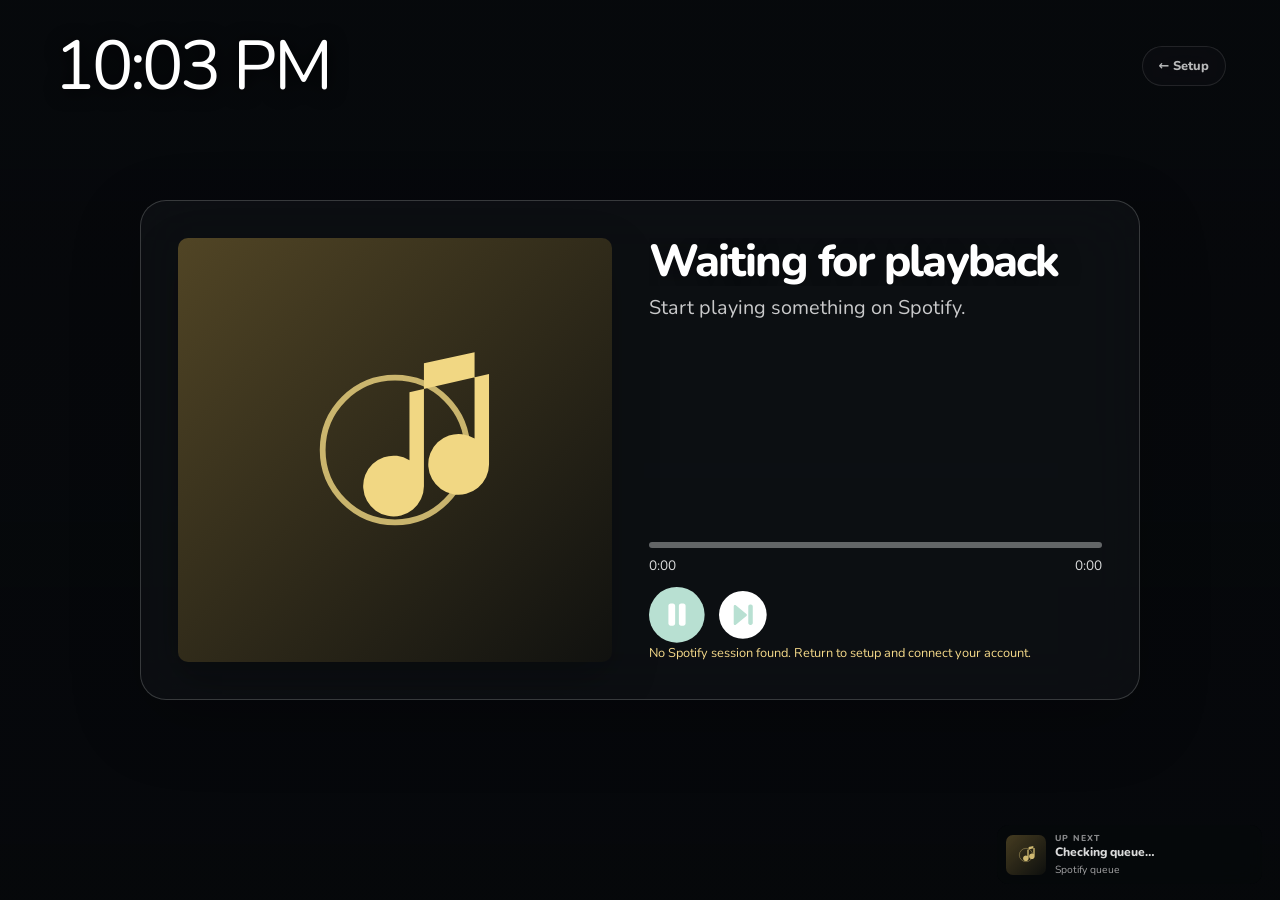
==== commit dc6c6c87: "Move Up Next outside the player card" ====
--- a/app.html
+++ b/app.html
@@ -19,6 +19,7 @@
       <div class="controls"><button id="playPauseBtn" class="control primary" aria-label="Pause" title="Play / pause"><span id="playPauseIcon" class="icon-wrap"></span></button><button id="nextBtn" class="control" aria-label="Next track" title="Next track"><span class="icon-wrap" id="nextIcon"></span></button></div>
       <p id="message" class="message" role="status"></p>
     </div>
-    <aside class="queue-card empty" id="queueCard"><img id="queueCover" class="queue-cover" src="placeholder.svg" alt=""><div class="queue-copy"><div class="queue-label">Up next</div><div id="queueTitle" class="queue-title">Checking queue…</div><div id="queueArtist" class="queue-artist">Spotify queue</div></div></aside>
+
   </section>
+  <aside class="queue-card empty" id="queueCard"><img id="queueCover" class="queue-cover" src="placeholder.svg" alt=""><div class="queue-copy"><div class="queue-label">Up next</div><div id="queueTitle" class="queue-title">Checking queue…</div><div id="queueArtist" class="queue-artist">Spotify queue</div></div></aside>
 </main><script src="display.js"></script><script>if ("serviceWorker" in navigator) { window.addEventListener("load", () => navigator.serviceWorker.register("./sw.js").catch(console.error)); }</script></body></html>
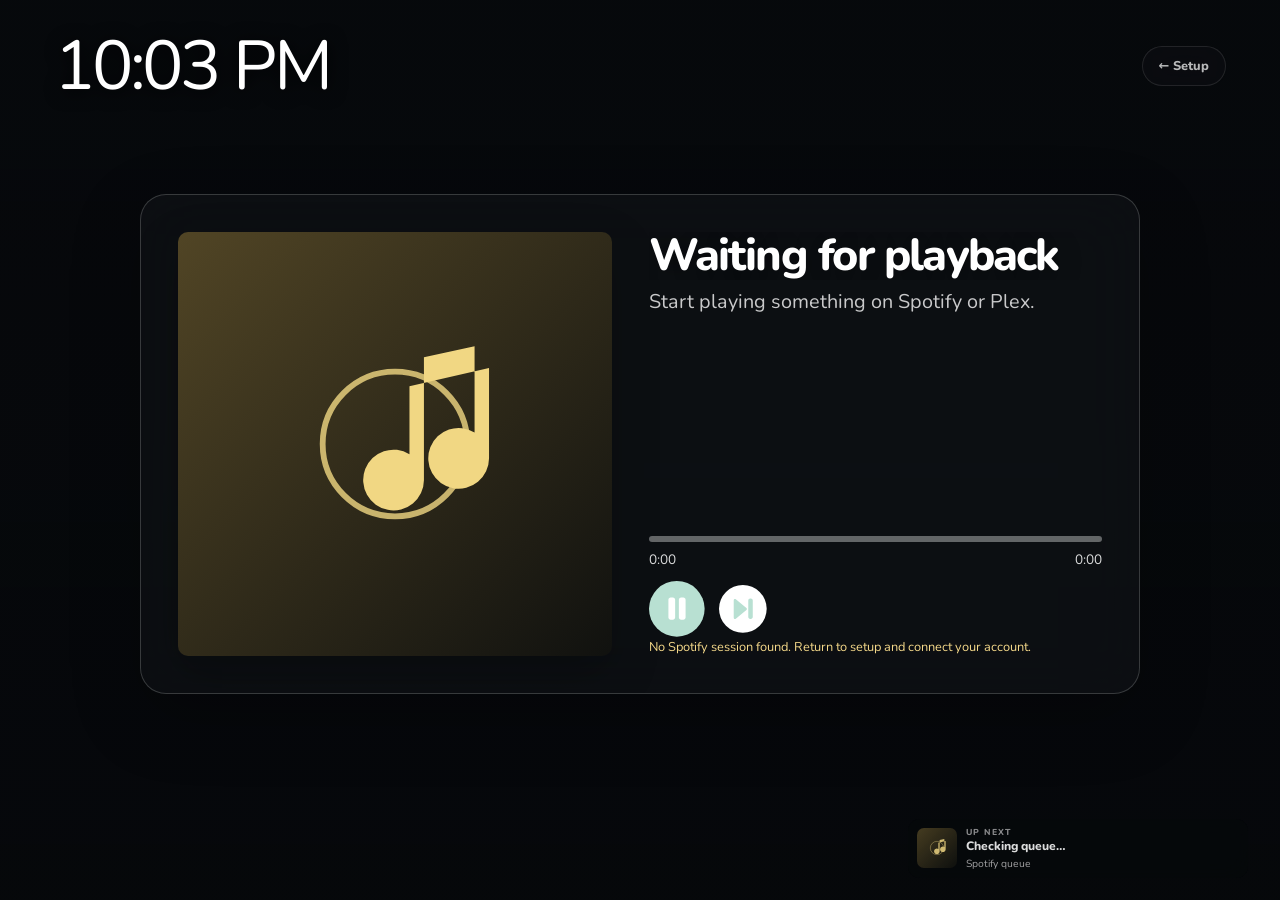
==== commit 257fb0db: "Add source badge and Plex display elements" ====
--- a/app.html
+++ b/app.html
@@ -4,13 +4,13 @@
 <meta name="theme-color" content="#080a0d"><meta name="mobile-web-app-capable" content="yes"><meta name="apple-mobile-web-app-capable" content="yes"><meta name="apple-mobile-web-app-status-bar-style" content="black-translucent"><link rel="manifest" href="manifest.webmanifest"><link rel="icon" href="pwa-icon.svg" type="image/svg+xml"><link rel="apple-touch-icon" href="pwa-icon.svg"><title>NowPlaying — Desktop</title><link rel="stylesheet" href="style.css"></head>
 <body class="display desktop">
 <div class="artist-backdrop" id="artistBackdrop" aria-hidden="true"></div>
-<header class="topbar"><span class="clock" id="clock">--:--</span><button class="back" id="backBtn" aria-label="Back to setup">← Setup</button></header>
+<header class="topbar"><span class="clock" id="clock">--:--</span><div class="topbar-actions"><span id="sourceBadge" class="source-badge" hidden aria-label="Current playback source"></span><button class="back" id="backBtn" aria-label="Back to setup">← Setup</button></div></header>
 <main class="display-wrap">
   <section class="player">
     <img id="cover" class="cover" alt="Album artwork" src="placeholder.svg">
     <div class="details">
       <h1 id="track">Waiting for playback</h1>
-      <p id="artist" class="artist">Start playing something on Spotify.</p>
+      <p id="artist" class="artist">Start playing something on Spotify or Plex.</p><p id="mediaMeta" class="media-meta" hidden></p>
       <div class="lyrics" id="lyrics" hidden>
         <p id="prevLyric" class="lyric dim"></p><p id="currentLyric" class="lyric current"></p><p id="nextLyric" class="lyric dim"></p>
       </div>
@@ -22,4 +22,4 @@
 
   </section>
   <aside class="queue-card empty" id="queueCard"><img id="queueCover" class="queue-cover" src="placeholder.svg" alt=""><div class="queue-copy"><div class="queue-label">Up next</div><div id="queueTitle" class="queue-title">Checking queue…</div><div id="queueArtist" class="queue-artist">Spotify queue</div></div></aside>
-</main><script src="display.js"></script><script>if ("serviceWorker" in navigator) { window.addEventListener("load", () => navigator.serviceWorker.register("./sw.js").catch(console.error)); }</script></body></html>
+</main><section id="screensaverCaption" class="screensaver-caption" hidden><div id="screensaverTitle" class="screensaver-title"></div><div id="screensaverYear" class="screensaver-year"></div></section><script src="display.js"></script><script src="plex-display.js"></script><script>if ("serviceWorker" in navigator) { window.addEventListener("load", () => navigator.serviceWorker.register("./sw.js").catch(console.error)); }</script></body></html>
--- a/style.css
+++ b/style.css
@@ -605,3 +605,64 @@
     grid-template-columns: minmax(0, .96fr) minmax(0, 1fr) !important;
   }
 }
+
+
+/* Queue lives outside the main player: pin it to the viewport, never inside the card. */
+.display-wrap {
+  height: 100svh !important;
+  min-height: 100svh !important;
+  box-sizing: border-box !important;
+  padding: 76px 24px 88px !important;
+  display: grid !important;
+  place-items: center !important;
+}
+.player, .projector .player {
+  position: relative !important;
+  margin: 0 auto !important;
+}
+.queue-card {
+  position: fixed !important;
+  right: clamp(14px, 2.5vw, 32px) !important;
+  bottom: clamp(14px, 2.5vh, 28px) !important;
+  left: auto !important;
+  top: auto !important;
+  z-index: 20 !important;
+  width: min(340px, calc(100vw - 28px)) !important;
+  max-width: calc(100vw - 28px) !important;
+  margin: 0 !important;
+}
+@media (max-width: 760px) {
+  .display-wrap {
+    height: 100svh !important;
+    min-height: 100svh !important;
+    padding: 76px 14px 96px !important;
+    place-items: center !important;
+  }
+  .player, .projector .player {
+    width: min(100%, 520px) !important;
+    max-height: calc(100svh - 190px) !important;
+    overflow: hidden !important;
+    padding: 18px !important;
+    gap: 16px !important;
+  }
+  .cover { width: min(48vw, 200px) !important; margin: 0 auto !important; }
+  .details { min-height: 0 !important; overflow: hidden !important; }
+  .queue-card {
+    right: 14px !important;
+    bottom: 14px !important;
+    left: 14px !important;
+    width: auto !important;
+    max-width: none !important;
+  }
+}
+@media (min-width: 761px) {
+  .display-wrap {
+    height: 100svh !important;
+    min-height: 100svh !important;
+    padding: 76px 24px 88px !important;
+    place-items: center !important;
+  }
+  .player, .projector .player {
+    width: min(1000px, calc(100vw - 64px), calc((100svh - 164px) * 1.92)) !important;
+  }
+}
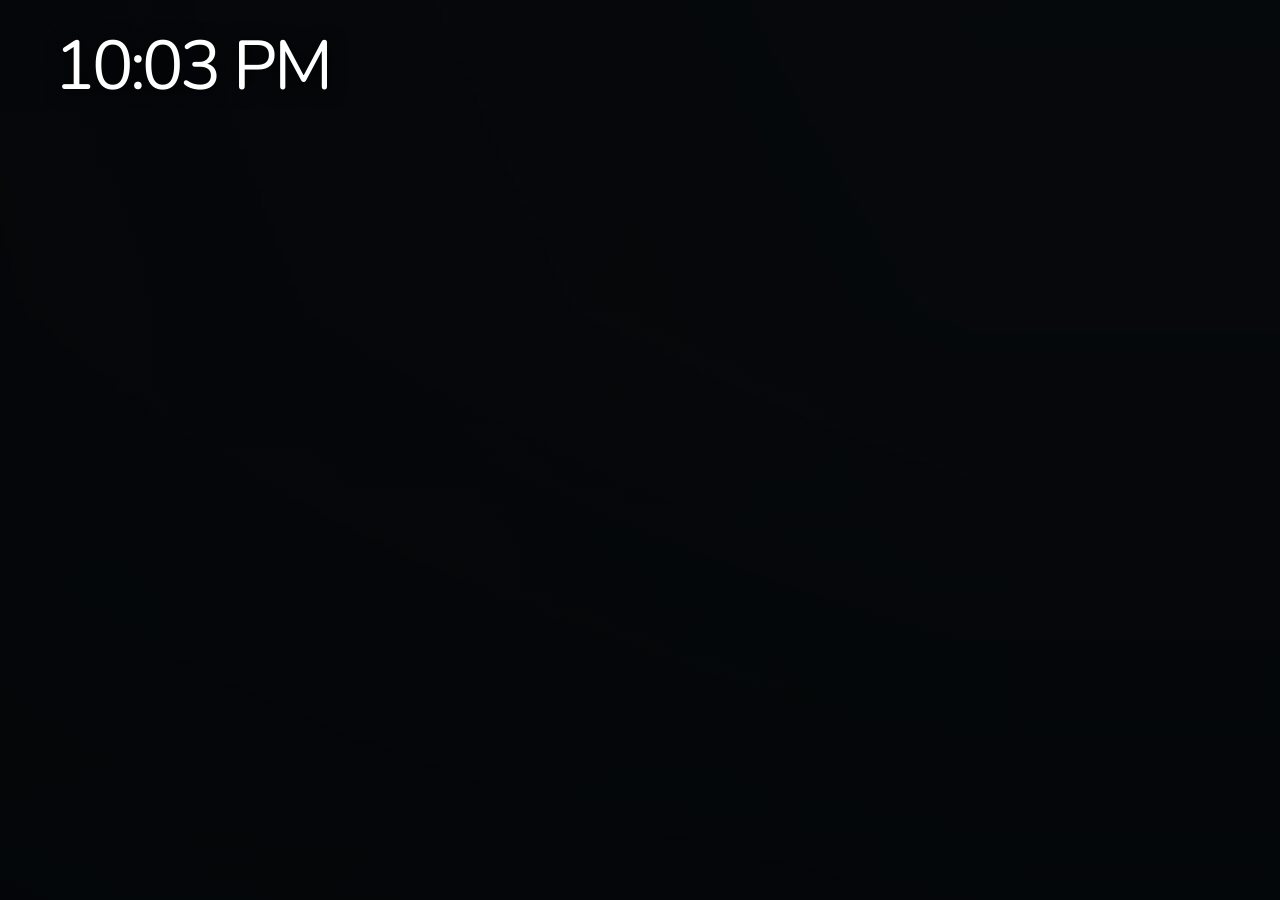
==== commit ff1ccdc6: "Add image element for playback source SVG" ====
--- a/app.html
+++ b/app.html
@@ -4,7 +4,7 @@
 <meta name="theme-color" content="#080a0d"><meta name="mobile-web-app-capable" content="yes"><meta name="apple-mobile-web-app-capable" content="yes"><meta name="apple-mobile-web-app-status-bar-style" content="black-translucent"><link rel="manifest" href="manifest.webmanifest"><link rel="icon" href="pwa-icon.svg" type="image/svg+xml"><link rel="apple-touch-icon" href="pwa-icon.svg"><title>NowPlaying — Desktop</title><link rel="stylesheet" href="style.css"></head>
 <body class="display desktop">
 <div class="artist-backdrop" id="artistBackdrop" aria-hidden="true"></div>
-<header class="topbar"><span class="clock" id="clock">--:--</span><div class="topbar-actions"><span id="sourceBadge" class="source-badge" hidden aria-label="Current playback source"></span><button class="back" id="backBtn" aria-label="Back to setup">← Setup</button></div></header>
+<header class="topbar"><span class="clock" id="clock">--:--</span><div class="topbar-actions"><button class="back" id="backBtn" aria-label="Back to setup">← Setup</button><span id="sourceBadge" class="source-badge" hidden aria-label="Current playback source"><img id="sourceBadgeIcon" alt="" src="" /></span></div></header>
 <main class="display-wrap">
   <section class="player">
     <img id="cover" class="cover" alt="Album artwork" src="placeholder.svg">
--- a/style.css
+++ b/style.css
@@ -666,3 +666,38 @@
     width: min(1000px, calc(100vw - 64px), calc((100svh - 164px) * 1.92)) !important;
   }
 }
+
+
+/* Spotify/Plex source indicator and cinematic idle screensaver */
+.setup-card{max-width:520px!important}
+.setup-section{margin:26px 0 22px;padding-top:18px;border-top:1px solid rgba(255,255,255,.1)}
+.setup-section h2{font-size:.8rem;letter-spacing:.16em;text-transform:uppercase;color:rgba(255,255,255,.72);margin:0 0 14px}
+.optional{font-size:.65rem;color:rgba(255,255,255,.48);font-weight:400;letter-spacing:.04em}
+.direct-settings{margin-top:12px;color:rgba(255,255,255,.75);font-size:.82rem}
+.direct-settings summary{cursor:pointer;padding:8px 0}
+.security-note{color:#e9cda0!important}
+.settings-actions{display:flex;gap:10px;margin:12px 0;flex-wrap:wrap}
+.settings-actions button{flex:1;min-width:130px}
+.toggle-row{display:flex;align-items:center;gap:10px;font-size:.84rem;color:rgba(255,255,255,.8);margin:12px 0}
+.toggle-row input{accent-color:#f5a623;width:16px;height:16px}
+.topbar-actions{display:flex;align-items:center;gap:18px}
+.source-badge{width:27px;height:27px;display:inline-flex;align-items:center;justify-content:center;opacity:.9}
+.source-badge svg{display:block;width:100%;height:100%}
+.source-badge[hidden]{display:none!important}
+.media-meta{font-size:clamp(.72rem,1.05vw,.95rem);line-height:1.45;color:rgba(255,255,255,.7);margin:9px 0 0;flex:0 0 auto}
+.screensaver-caption{position:fixed;z-index:3;left:clamp(24px,5vw,76px);bottom:clamp(24px,5vh,58px);max-width:min(760px,80vw);pointer-events:none;text-shadow:0 2px 22px rgba(0,0,0,.6);transition:opacity .8s ease}
+.screensaver-title{font-size:clamp(1.4rem,3.4vw,3.3rem);font-weight:650;line-height:1.08;letter-spacing:-.035em}
+.screensaver-year{font-size:clamp(.85rem,1.2vw,1.1rem);color:rgba(255,255,255,.76);margin-top:8px;letter-spacing:.08em}
+.display.idle .player,.display.idle .queue-card{display:none!important}
+.display.idle .display-wrap{display:block!important;padding:0!important;min-height:100svh!important;height:100svh!important}
+.display.idle .artist-backdrop{opacity:1!important;filter:none!important;transform:scale(1.035)!important;transition:opacity 1.3s ease,transform 12s ease!important}
+.display.idle .artist-backdrop:after{content:"";position:absolute;inset:0;background:linear-gradient(90deg,rgba(3,5,8,.58),rgba(3,5,8,.04) 75%),linear-gradient(0deg,rgba(3,5,8,.62),transparent 65%)}
+.display.idle .topbar{z-index:10}
+.display.idle .back{display:none!important}
+.display.idle .screensaver-caption[hidden]{display:none!important}
+.display.plex-mode .cover{object-fit:contain!important;background:rgba(0,0,0,.14)!important}
+.display.plex-mode .lyrics,.display.plex-mode .controls{display:none!important}
+.display.plex-mode .details{justify-content:center!important}
+.display.plex-mode .progress{margin-top:clamp(16px,3vh,32px)!important}
+.display.plex-mode .media-meta{display:block!important}
+@media(max-width:760px){.screensaver-caption{max-width:88vw;bottom:28px}.topbar-actions{gap:12px}.source-badge{width:24px;height:24px}.setup-card{padding:28px 22px!important}}
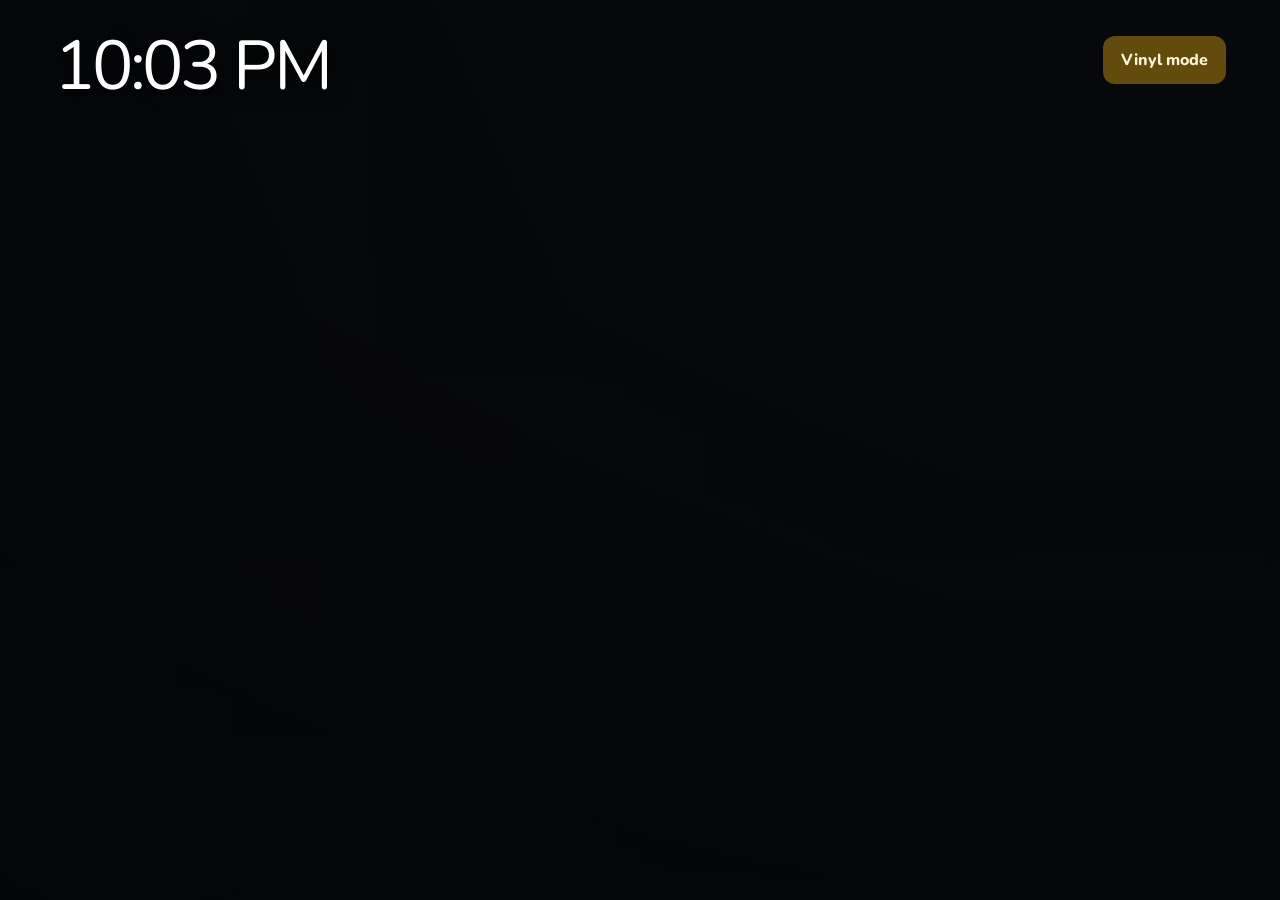
==== commit 80a7d6fc: "Add optional vinyl player mode layout" ====
--- a/app.html
+++ b/app.html
@@ -4,7 +4,7 @@
 <meta name="theme-color" content="#080a0d"><meta name="mobile-web-app-capable" content="yes"><meta name="apple-mobile-web-app-capable" content="yes"><meta name="apple-mobile-web-app-status-bar-style" content="black-translucent"><link rel="manifest" href="manifest.webmanifest"><link rel="icon" href="pwa-icon.svg" type="image/svg+xml"><link rel="apple-touch-icon" href="pwa-icon.svg"><title>NowPlaying — Desktop</title><link rel="stylesheet" href="style.css"></head>
 <body class="display desktop">
 <div class="artist-backdrop" id="artistBackdrop" aria-hidden="true"></div>
-<header class="topbar"><span class="clock" id="clock">--:--</span><div class="topbar-actions"><button class="back" id="backBtn" aria-label="Back to setup">← Setup</button><span id="sourceBadge" class="source-badge" hidden aria-label="Current playback source"><img id="sourceBadgeIcon" alt="" src="" /></span></div></header>
+<header class="topbar"><span class="clock" id="clock">--:--</span><div class="topbar-actions"><button class="back" id="backBtn" aria-label="Back to setup">← Setup</button><button class="vinyl-mode-toggle" id="vinylModeBtn" type="button" aria-pressed="false">Vinyl mode</button><span id="sourceBadge" class="source-badge" hidden aria-label="Current playback source"><img id="sourceBadgeIcon" alt="" src="" /></span></div></header>
 <main class="display-wrap">
   <section class="player">
     <img id="cover" class="cover" alt="Album artwork" src="placeholder.svg">
@@ -22,4 +22,15 @@
 
   </section>
   <aside class="queue-card empty" id="queueCard"><img id="queueCover" class="queue-cover" src="placeholder.svg" alt=""><div class="queue-copy"><div class="queue-label">Up next</div><div id="queueTitle" class="queue-title">Checking queue…</div><div id="queueArtist" class="queue-artist">Spotify queue</div></div></aside>
-</main><section id="screensaverCaption" class="screensaver-caption" hidden><div id="screensaverTitle" class="screensaver-title"></div><div id="screensaverYear" class="screensaver-year"></div></section><script src="display.js"></script><script src="plex-display.js"></script><script>if ("serviceWorker" in navigator) { window.addEventListener("load", () => navigator.serviceWorker.register("./sw.js").catch(console.error)); }</script></body></html>
+</main>
+<section class="vinyl-stage" id="vinylStage" aria-label="Spotify vinyl player" hidden>
+  <div class="vinyl-art-stack">
+    <button class="vinyl-next-sleeve" id="vinylNextSleeve" type="button" aria-label="Play next queued track" title="Play this queued track"><img id="vinylNextCover" src="placeholder.svg" alt="Next queued album cover"><span class="vinyl-next-hint">UP NEXT · TAP TO PLAY</span></button>
+    <div class="vinyl-current-sleeve" id="vinylCurrentSleeve"><img id="vinylCurrentCover" src="placeholder.svg" alt="Current album cover"><div class="vinyl-sleeve-shade"></div><div class="vinyl-edge-label"><span id="vinylTrack">Waiting for playback</span><span id="vinylArtist">Spotify</span></div></div>
+  </div>
+  <div class="vinyl-right-column"><div class="vinyl-turntable">
+    <button class="vinyl-record-button" id="vinylRecordButton" type="button" aria-label="Play or pause"><span class="vinyl-record"><span class="vinyl-grooves"></span><span class="vinyl-label"><span class="vinyl-label-title" id="vinylLabelTitle">NOW PLAYING</span><span class="vinyl-spindle"></span></span></span></button>
+    <div class="vinyl-tonearm" id="vinylTonearm" aria-hidden="true"><span class="tonearm-pivot"></span><span class="tonearm-shaft"></span><span class="tonearm-head"></span></div>
+  </div><div class="vinyl-lyrics" aria-live="polite"><p id="vinylPrevLyric" class="vinyl-lyric dim"></p><p id="vinylCurrentLyric" class="vinyl-lyric current">Lyrics will appear here when available.</p><p id="vinylNextLyric" class="vinyl-lyric dim"></p></div></div>
+</section>
+<section id="screensaverCaption" class="screensaver-caption" hidden><div id="screensaverTitle" class="screensaver-title"></div><div id="screensaverYear" class="screensaver-year"></div></section><script src="display.js"></script><script src="plex-display.js"></script><script src="vinyl-mode.js"></script><script>if ("serviceWorker" in navigator) { window.addEventListener("load", () => navigator.serviceWorker.register("./sw.js").catch(console.error)); }</script></body></html>
--- a/style.css
+++ b/style.css
@@ -701,3 +701,250 @@
 .display.plex-mode .progress{margin-top:clamp(16px,3vh,32px)!important}
 .display.plex-mode .media-meta{display:block!important}
 @media(max-width:760px){.screensaver-caption{max-width:88vw;bottom:28px}.topbar-actions{gap:12px}.source-badge{width:24px;height:24px}.setup-card{padding:28px 22px!important}}
+
+
+/* Playback source indicator pinned to the top-right with adaptive contrast. */
+.topbar-actions{margin-left:auto;justify-content:flex-end}
+.source-badge{position:fixed!important;top:clamp(22px,4vh,42px)!important;right:clamp(26px,4.2vw,72px)!important;z-index:30!important;width:clamp(27px,3vw,38px)!important;height:clamp(27px,3vw,38px)!important;display:flex;align-items:center;justify-content:center;opacity:1!important;pointer-events:none;filter:brightness(0) invert(1);transition:filter .25s ease,opacity .2s ease}
+.source-badge img{display:block;width:100%;height:100%;object-fit:contain}
+.source-badge.on-light-background{filter:brightness(0)!important}
+.source-badge[hidden]{display:none!important}
+@media(max-width:760px){.source-badge{top:14px!important;right:16px!important;width:25px!important;height:25px!important}}
+
+
+/* Keep the source icon in the top-right, with Setup to its left and a clear gap. */
+.topbar-actions{position:fixed!important;top:clamp(22px,4vh,42px)!important;right:clamp(26px,4.2vw,72px)!important;display:flex!important;flex-direction:row!important;align-items:center!important;gap:18px!important;z-index:31!important;pointer-events:none}
+.topbar-actions .back{order:1!important;position:static!important;pointer-events:auto!important}
+.topbar-actions .source-badge{order:2!important;position:static!important;inset:auto!important;flex:none!important;width:38px!important;height:38px!important;z-index:32!important}
+.source-badge img{width:100%;height:100%;object-fit:contain}
+@media(max-width:760px){.topbar-actions{top:14px!important;right:16px!important;gap:12px!important}.topbar-actions .source-badge{width:25px!important;height:25px!important}}
+
+
+/* Final sizing/alignment polish for source icon and Plex poster. */
+.topbar-actions .source-badge{width:auto!important;height:42px!important;min-width:42px!important;opacity:.72!important;filter:none!important}
+.topbar-actions .source-badge img{width:42px!important;height:42px!important;object-fit:contain;opacity:.72!important;filter:brightness(0) invert(1);transition:opacity .2s ease,filter .2s ease}
+.topbar-actions .source-badge.on-light-background img{filter:brightness(0)!important}
+.topbar-actions .back{height:42px!important;min-height:42px!important;display:inline-flex!important;align-items:center!important;justify-content:center!important}
+.display.plex-mode .cover{border-radius:14px!important;object-fit:contain!important;background:transparent!important;align-self:center!important;justify-self:stretch!important}
+@media(max-width:760px){.topbar-actions .source-badge{height:42px!important;min-width:42px!important}.topbar-actions .source-badge img{width:42px!important;height:42px!important}}
+
+
+/* Final UI correction: remove Setup outline and normalize icon/poster geometry. */
+.topbar .back{
+  border:0!important;
+  outline:0!important;
+  box-shadow:none!important;
+  height:42px!important;
+  min-height:42px!important;
+  padding:0 16px!important;
+  border-radius:999px!important;
+}
+.topbar .back:focus,.topbar .back:focus-visible{
+  outline:none!important;
+  box-shadow:none!important;
+}
+.topbar-actions{gap:12px!important;align-items:center!important}
+.topbar-actions .source-badge{
+  width:42px!important;height:42px!important;min-width:42px!important;
+  padding:0!important;display:flex!important;align-items:center!important;justify-content:center!important;
+  border-radius:50%!important;overflow:hidden!important;opacity:.68!important;
+}
+.topbar-actions .source-badge img{
+  display:block!important;width:27px!important;height:27px!important;
+  max-width:27px!important;max-height:27px!important;object-fit:contain!important;
+  opacity:.85!important;
+}
+.topbar-actions .source-badge.on-light-background img{filter:brightness(0)!important}
+.topbar-actions .source-badge:not(.on-light-background) img{filter:brightness(0) invert(1)!important}
+.display.plex-mode .player,.display.plex-mode .projector .player{
+  padding:3%!important;
+  grid-template-columns:minmax(0,.96fr) minmax(0,1fr)!important;
+  gap:4%!important;
+  align-items:center!important;
+}
+.display.plex-mode .cover{
+  width:100%!important;height:auto!important;aspect-ratio:1!important;
+  max-width:none!important;max-height:none!important;
+  object-fit:contain!important;border-radius:14px!important;
+  align-self:center!important;justify-self:stretch!important;margin:0!important;
+}
+@media(max-width:760px){
+ .topbar-actions{gap:10px!important}
+ .topbar-actions .source-badge{width:42px!important;height:42px!important}
+ .topbar-actions .source-badge img{width:27px!important;height:27px!important}
+ .display.plex-mode .player{padding:18px!important;gap:16px!important}
+ .display.plex-mode .cover{width:min(66vw,280px)!important;margin:0 auto!important}
+}
+
+
+/* Targeted fix: compact source mark, true poster inset, and Spotify-matched corners. */
+.topbar-actions .source-badge{
+ width:30px!important;height:30px!important;min-width:30px!important;
+ opacity:.62!important;background:transparent!important;border:0!important;
+}
+.topbar-actions .source-badge img{
+ width:24px!important;height:24px!important;max-width:24px!important;max-height:24px!important;
+ opacity:.72!important;
+}
+@media(max-width:760px){
+ .topbar-actions .source-badge{width:30px!important;height:30px!important;min-width:30px!important}
+ .topbar-actions .source-badge img{width:24px!important;height:24px!important}
+}
+/* Keep the poster as a square cover with the same radius and inset as Spotify art. */
+.display.plex-mode .player,.display.plex-mode .projector .player{
+ padding:clamp(28px,3.2vw,46px)!important;
+ grid-template-columns:minmax(0,.96fr) minmax(0,1fr)!important;
+ gap:4%!important;
+ align-items:center!important;
+}
+.display.plex-mode .cover{
+ display:block!important;width:100%!important;height:auto!important;
+ aspect-ratio:1/1!important;object-fit:contain!important;
+ border-radius:18px!important;
+ align-self:center!important;justify-self:stretch!important;margin:0!important;
+}
+
+
+/* Source logo should match the Setup control's full 42px height and width. */
+.topbar-actions .source-badge{
+ width:42px!important;height:42px!important;min-width:42px!important;
+ opacity:.68!important;background:transparent!important;border:0!important;
+}
+.topbar-actions .source-badge img{
+ width:42px!important;height:42px!important;max-width:42px!important;max-height:42px!important;
+ object-fit:contain!important;opacity:.78!important;
+}
+@media(max-width:760px){
+ .topbar-actions .source-badge{width:42px!important;height:42px!important;min-width:42px!important}
+ .topbar-actions .source-badge img{width:42px!important;height:42px!important;max-width:42px!important;max-height:42px!important}
+}
+
+
+/* Definitive Plex artwork geometry: preserve the portrait poster, don't put it
+   inside a square Spotify-cover box. The poster is vertically centered with
+   the same inset as the details column. */
+body.display.plex-mode .player{
+  grid-template-columns:minmax(0, .9fr) minmax(0, 1fr)!important;
+  grid-template-rows:minmax(0,1fr)!important;
+  align-items:center!important;
+  padding:clamp(28px,4vw,52px)!important;
+  gap:clamp(28px,4vw,52px)!important;
+}
+body.display.plex-mode #cover.cover{
+  display:block!important;
+  width:100%!important;
+  height:auto!important;
+  aspect-ratio:auto!important;
+  max-width:100%!important;
+  max-height:100%!important;
+  object-fit:contain!important;
+  border-radius:18px!important;
+  align-self:center!important;
+  justify-self:center!important;
+  margin:0!important;
+  box-shadow:none!important;
+  background:transparent!important;
+}
+body.display.plex-mode .details{min-width:0!important;align-self:center!important}
+body.display.plex-mode #cover.cover[src="placeholder.svg"]{object-fit:contain!important}
+/* The supplied SVGs have generous internal whitespace; scale the artwork so
+   its visible mark is as tall as the Setup control, without enlarging its slot. */
+.topbar-actions .source-badge{
+  width:42px!important;height:42px!important;min-width:42px!important;
+  flex:0 0 42px!important;overflow:visible!important;opacity:.68!important;
+}
+.topbar-actions .source-badge img{
+  width:58px!important;height:58px!important;max-width:none!important;max-height:none!important;
+  transform:scale(.9)!important;object-fit:contain!important;opacity:.78!important;
+}
+@media(max-width:760px){
+ body.display.plex-mode .player{padding:24px!important;gap:20px!important}
+ body.display.plex-mode #cover.cover{width:min(100%,320px)!important;max-height:48svh!important}
+ .topbar-actions .source-badge img{width:58px!important;height:58px!important}
+}
+
+
+/* Match the source mark to the Setup control in the supplied reference. */
+.topbar-actions .source-badge{
+  width:52px!important;height:52px!important;min-width:52px!important;flex:0 0 52px!important;
+  display:flex!important;align-items:center!important;justify-content:center!important;
+  overflow:visible!important;background:transparent!important;border:0!important;opacity:.78!important;
+}
+.topbar-actions .source-badge img{
+  display:block!important;width:52px!important;height:52px!important;max-width:52px!important;max-height:52px!important;
+  transform:none!important;object-fit:contain!important;opacity:.88!important;
+}
+/* Plex artwork uses the same square, rounded frame as Spotify. JS selects
+   square Plex art first, otherwise swaps in the backdrop for a centered crop. */
+body.display.plex-mode #cover.cover{
+  width:100%!important;height:auto!important;aspect-ratio:1/1!important;
+  object-fit:cover!important;border-radius:12px!important;
+  align-self:center!important;justify-self:stretch!important;margin:0!important;
+  background:transparent!important;
+}
+@media(max-width:760px){
+ .topbar-actions .source-badge{width:42px!important;height:42px!important;min-width:42px!important;flex-basis:42px!important}
+ .topbar-actions .source-badge img{width:42px!important;height:42px!important;max-width:42px!important;max-height:42px!important}
+}
+
+
+/* Display mode: no Setup control; show only the active source mark. */
+body.display .topbar .back{display:none!important}
+body.display .topbar-actions{position:fixed!important;top:clamp(22px,4vh,42px)!important;right:clamp(26px,4.2vw,72px)!important;display:flex!important;align-items:center!important;justify-content:center!important;gap:0!important;z-index:30!important;pointer-events:none!important}
+body.display .topbar-actions .source-badge{
+ width:42px!important;height:42px!important;min-width:42px!important;flex:0 0 42px!important;
+ padding:0!important;margin:0!important;border:0!important;background:transparent!important;
+ border-radius:0!important;box-shadow:none!important;overflow:visible!important;opacity:.62!important;
+}
+body.display .topbar-actions .source-badge img{
+ display:block!important;width:42px!important;height:42px!important;max-width:42px!important;max-height:42px!important;
+ object-fit:contain!important;opacity:.7!important;transform:none!important;
+}
+body.display .topbar-actions .source-badge.on-light-background img{filter:brightness(0)!important}
+body.display .topbar-actions .source-badge:not(.on-light-background) img{filter:brightness(0) invert(1)!important}
+body.display .topbar-actions .source-badge[hidden]{display:none!important}
+
+
+/* Up Next is a Spotify queue concept; keep it hidden during Plex playback. */
+body.display.plex-mode #queueCard{display:none!important}
+
+/* Distinct presentation modes: desktop is compact and information-forward;
+   projector is deliberately larger, cleaner, and readable from a distance. */
+@media (min-width: 761px) {
+  body.display.desktop .player {
+    width: min(1040px, calc(100vw - 96px)) !important;
+    grid-template-columns: minmax(220px, 34%) minmax(0, 1fr) !important;
+    gap: clamp(26px, 3.2vw, 44px) !important;
+    padding: clamp(24px, 3vw, 38px) !important;
+    border-radius: 22px !important;
+  }
+  body.display.desktop .cover { max-width: 360px !important; border-radius: 14px !important; }
+  body.display.desktop .details h1 { font-size: clamp(2rem, 3.2vw, 3.3rem) !important; }
+  body.display.desktop .lyrics { margin: 12px 0 18px !important; }
+  body.display.desktop .queue-card { width: min(280px, calc(100vw - 36px)) !important; }
+
+  body.display.projector .display-wrap { padding: 40px !important; }
+  body.display.projector .player {
+    width: min(1480px, calc(100vw - 100px), calc((100svh - 140px) * 1.95)) !important;
+    max-width: 1480px !important;
+    grid-template-columns: minmax(0, 0.92fr) minmax(0, 1.08fr) !important;
+    gap: clamp(42px, 5vw, 88px) !important;
+    padding: clamp(38px, 5vw, 76px) !important;
+    border-radius: 32px !important;
+    background: rgba(10, 13, 18, .46) !important;
+  }
+  body.display.projector .cover { max-width: 520px !important; border-radius: 18px !important; }
+  body.display.projector .details h1 { font-size: clamp(2.8rem, 5vw, 5.8rem) !important; line-height: 1.02 !important; }
+  body.display.projector .artist { font-size: clamp(1.3rem, 2.2vw, 2rem) !important; }
+  body.display.projector .lyric { font-size: clamp(1.2rem, 2vw, 2rem) !important; }
+  body.display.projector .current { font-size: clamp(1.5rem, 2.6vw, 2.5rem) !important; }
+  body.display.projector .progress { height: 9px !important; }
+  body.display.projector .control { width: 58px !important; height: 58px !important; }
+  body.display.projector .queue-card { width: min(320px, 30vw) !important; }
+}
+@media (max-width: 760px) {
+  body.display.projector .player { gap: 28px !important; padding: 28px !important; }
+  body.display.projector .cover { width: min(72vw, 340px) !important; }
+  body.display.projector .details h1 { font-size: clamp(2.2rem, 9vw, 3.2rem) !important; }
+  body.display.desktop .player { padding: 18px !important; gap: 18px !important; }
+}
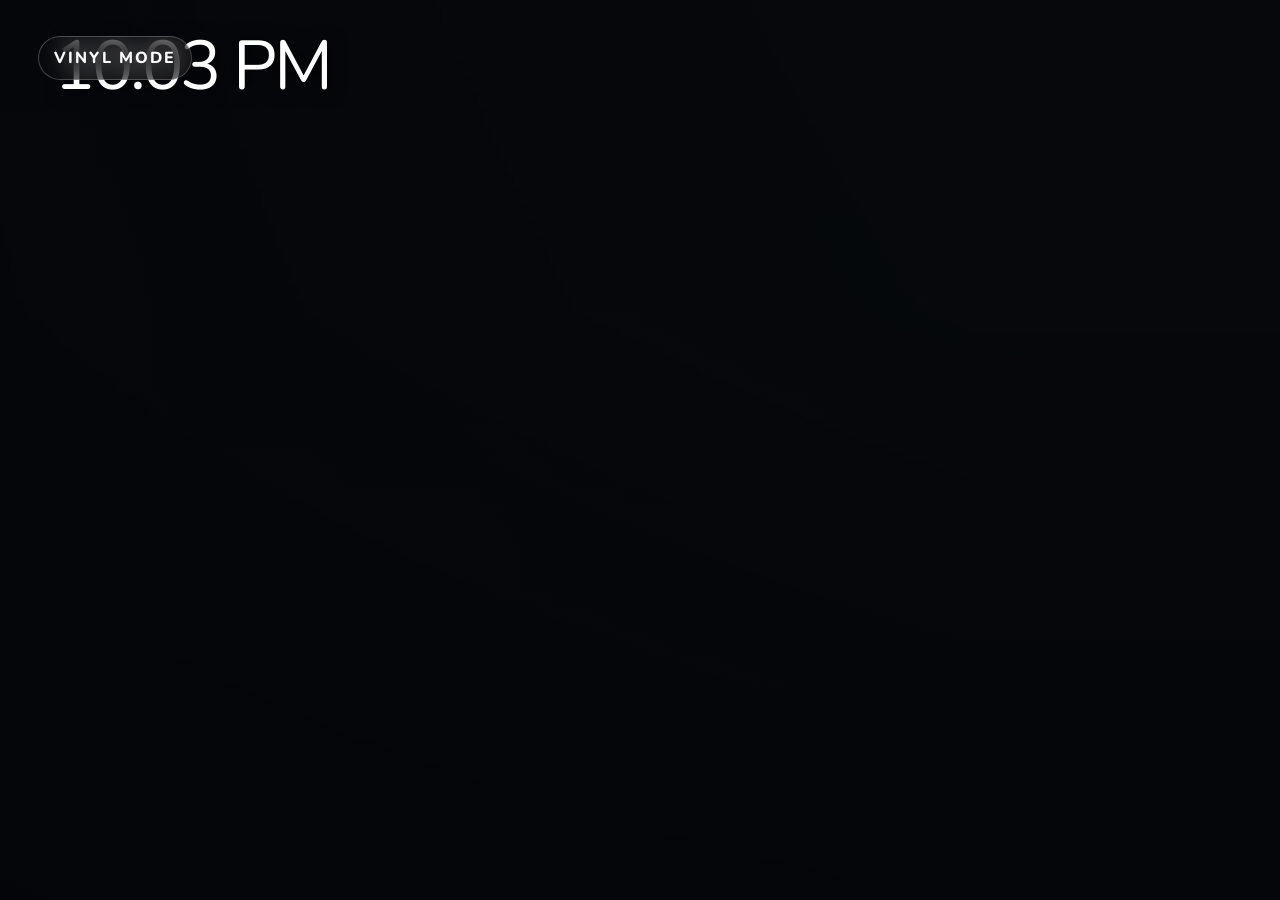
==== commit 4c0ed5b7: "Redraw vinyl tonearm as connected SVG" ====
--- a/app.html
+++ b/app.html
@@ -30,7 +30,7 @@
   </div>
   <div class="vinyl-right-column"><div class="vinyl-turntable">
     <button class="vinyl-record-button" id="vinylRecordButton" type="button" aria-label="Play or pause"><span class="vinyl-record"><span class="vinyl-grooves"></span><span class="vinyl-label"><span class="vinyl-label-title" id="vinylLabelTitle">NOW PLAYING</span><span class="vinyl-spindle"></span></span></span></button>
-    <div class="vinyl-tonearm" id="vinylTonearm" aria-hidden="true"><span class="tonearm-pivot"></span><span class="tonearm-shaft"></span><span class="tonearm-head"></span></div>
+    <div class="vinyl-tonearm" id="vinylTonearm" aria-hidden="true"><svg viewBox="0 0 160 360" preserveAspectRatio="none"><circle class="tonearm-pivot" cx="120" cy="42" r="31"/><path class="tonearm-shaft" d="M120 42 L43 268"/><path class="tonearm-head" d="M43 268 L29 291 L49 302 L63 280 L43 268 Z"/><path class="tonearm-stylus" d="M48 300 L61 308"/></svg></div>
   </div><div class="vinyl-lyrics" aria-live="polite"><p id="vinylPrevLyric" class="vinyl-lyric dim"></p><p id="vinylCurrentLyric" class="vinyl-lyric current">Lyrics will appear here when available.</p><p id="vinylNextLyric" class="vinyl-lyric dim"></p></div></div>
 </section>
 <section id="screensaverCaption" class="screensaver-caption" hidden><div id="screensaverTitle" class="screensaver-title"></div><div id="screensaverYear" class="screensaver-year"></div></section><script src="display.js"></script><script src="plex-display.js"></script><script src="vinyl-mode.js"></script><script>if ("serviceWorker" in navigator) { window.addEventListener("load", () => navigator.serviceWorker.register("./sw.js").catch(console.error)); }</script></body></html>
--- a/style.css
+++ b/style.css
@@ -948,3 +948,48 @@
   body.display.projector .details h1 { font-size: clamp(2.2rem, 9vw, 3.2rem) !important; }
   body.display.desktop .player { padding: 18px !important; gap: 18px !important; }
 }
+
+
+/* Optional cinematic vinyl player mode */
+.vinyl-mode-toggle{pointer-events:auto;position:fixed;top:clamp(22px,4vh,42px);left:clamp(24px,3vw,48px);z-index:40;border:1px solid rgba(255,255,255,.24);border-radius:999px;padding:10px 15px;background:rgba(12,13,15,.36);backdrop-filter:blur(14px);color:#fff;font:600 .72rem/1.2 inherit;letter-spacing:.12em;text-transform:uppercase;cursor:pointer;transition:background .2s,border-color .2s}
+.vinyl-mode-toggle:hover{background:rgba(255,255,255,.16);border-color:rgba(255,255,255,.5)}
+body.display.vinyl-mode .display-wrap,body.display.vinyl-mode #screensaverCaption{display:none!important}
+body.display.vinyl-mode .artist-backdrop{opacity:1!important;filter:blur(0)!important;transform:scale(1.045)!important}
+body.display.vinyl-mode .artist-backdrop:after{content:"";position:absolute;inset:0;background:linear-gradient(90deg,rgba(8,8,9,.48),rgba(8,8,9,.14) 60%,rgba(8,8,9,.42)),linear-gradient(0deg,rgba(0,0,0,.54),transparent 72%);backdrop-filter:saturate(.8)}
+body.display.vinyl-mode .vinyl-mode-toggle{background:rgba(10,10,10,.34);border-color:rgba(255,255,255,.18);opacity:.7}
+body.display.vinyl-mode .vinyl-mode-toggle:hover{opacity:1}
+.vinyl-stage{position:fixed;z-index:5;inset:0;display:grid;grid-template-columns:minmax(0,1fr) minmax(0,1fr);align-items:center;gap:clamp(28px,5vw,88px);padding:clamp(64px,8vh,100px) clamp(42px,7vw,120px) clamp(36px,5vh,64px);box-sizing:border-box;overflow:hidden}
+.vinyl-stage[hidden]{display:none!important}
+.vinyl-art-stack{position:relative;width:min(100%,min(42vw,68vh));aspect-ratio:1;justify-self:center;isolation:isolate;filter:drop-shadow(0 24px 38px rgba(0,0,0,.24))}
+.vinyl-current-sleeve,.vinyl-next-sleeve{position:absolute;inset:0;border-radius:9px;overflow:hidden}
+.vinyl-current-sleeve{z-index:2;background:#181818;box-shadow:0 16px 48px rgba(0,0,0,.34);transform:translate(-2%,2%)}
+.vinyl-current-sleeve>img,.vinyl-next-sleeve img{width:100%;height:100%;display:block;object-fit:cover}
+.vinyl-sleeve-shade{position:absolute;inset:0;background:linear-gradient(90deg,rgba(0,0,0,.48),transparent 44%),linear-gradient(0deg,rgba(0,0,0,.13),transparent 55%);pointer-events:none}
+.vinyl-next-sleeve{z-index:1;border:0;padding:0;background:#171717;cursor:pointer;transform:translate(5%,-7%) rotate(5.2deg);box-shadow:0 12px 30px rgba(0,0,0,.28);transition:transform .35s ease,filter .25s ease}
+.vinyl-next-sleeve:hover{transform:translate(8%,-10%) rotate(7deg);filter:brightness(1.1)}
+.vinyl-next-sleeve:disabled{cursor:default;filter:grayscale(1);opacity:.45}
+.vinyl-next-hint{position:absolute;right:12px;bottom:12px;padding:8px 10px;border-radius:4px;background:rgba(0,0,0,.66);color:#fff;font-size:clamp(8px,.7vw,11px);letter-spacing:.13em;opacity:0;transition:opacity .2s}
+.vinyl-next-sleeve:hover .vinyl-next-hint,.vinyl-next-sleeve:focus-visible .vinyl-next-hint{opacity:1}
+.vinyl-edge-label{position:absolute;z-index:3;left:clamp(12px,1.7vw,27px);top:5%;bottom:5%;display:flex;flex-direction:column;align-items:center;justify-content:space-between;gap:12px;writing-mode:vertical-rl;transform:rotate(180deg);color:#fff;text-shadow:0 1px 8px rgba(0,0,0,.6);font-weight:650;letter-spacing:.045em;font-size:clamp(12px,1.45vw,23px);max-height:90%;pointer-events:none}
+.vinyl-edge-label span+span{font-size:.68em;font-weight:500;opacity:.9}
+.vinyl-right-column{width:100%;max-width:min(47vw,760px);justify-self:center;display:flex;flex-direction:column;align-items:center;gap:clamp(18px,3vh,36px)}
+.vinyl-turntable{position:relative;width:min(100%,min(38vw,62vh));aspect-ratio:1;display:grid;place-items:center;isolation:isolate}
+.vinyl-record-button{position:relative;z-index:1;width:100%;aspect-ratio:1;padding:0;border:0;border-radius:50%;background:transparent;cursor:pointer;touch-action:manipulation;filter:drop-shadow(0 18px 24px rgba(0,0,0,.3))}
+.vinyl-record-button:focus-visible{outline:2px solid rgba(255,255,255,.8);outline-offset:7px}
+.vinyl-record{position:absolute;inset:0;border-radius:50%;overflow:hidden;background:radial-gradient(circle at 50% 50%,#242424 0 9%,#080808 9.3% 16%,#151515 16.4% 24%,#080808 24.5% 37%,#1b1b1b 37.5% 38%,#080808 38.5% 56%,#191919 56.5% 57%,#080808 57.5% 75%,#161616 75.5% 76%,#050505 77%);border:1px solid rgba(255,255,255,.18);box-shadow:inset 0 0 0 5px rgba(255,255,255,.025),inset 0 0 28px #000;transition:filter .25s}
+.vinyl-grooves{position:absolute;inset:4%;border-radius:50%;background:repeating-radial-gradient(circle at 50% 50%,transparent 0 3px,rgba(255,255,255,.075) 3.5px,transparent 4.2px,transparent 6.8px);mask-image:radial-gradient(circle,#000 0 76%,transparent 77%);opacity:.75}
+.vinyl-label{position:absolute;inset:34%;display:grid;place-items:center;border-radius:50%;background:var(--vinyl-label-color,var(--accent,#bc1864));box-shadow:0 0 0 1px rgba(255,255,255,.2),inset 0 0 0 3px rgba(0,0,0,.1);color:var(--vinyl-label-ink,#fff)}
+.vinyl-label-title{position:absolute;top:14%;left:8%;right:8%;font-size:clamp(7px,.65vw,10px);font-weight:700;letter-spacing:.08em;text-align:center;white-space:nowrap;overflow:hidden;text-overflow:ellipsis;text-transform:uppercase}
+.vinyl-spindle{width:6px;height:6px;border-radius:50%;background:#d5d5d5;box-shadow:0 0 0 2px rgba(0,0,0,.28)}
+.vinyl-tonearm{position:absolute;z-index:3;top:1%;right:0;width:24%;height:76%;transform-origin:82% 12%;transform:rotate(-1deg);transition:transform .65s cubic-bezier(.2,.75,.2,1);pointer-events:none}
+.tonearm-pivot{position:absolute;top:0;right:9%;width:43%;aspect-ratio:1;border:2px solid rgba(0,0,0,.85);border-radius:50%;background:rgba(255,255,255,.025);box-shadow:inset 0 0 0 1px rgba(255,255,255,.08)}
+.tonearm-shaft{position:absolute;top:18%;right:28%;height:70%;width:5px;border-radius:8px;background:linear-gradient(90deg,#333,#a9a9a9 42%,#454545);transform:rotate(20deg);transform-origin:top center;box-shadow:1px 0 2px rgba(0,0,0,.35)}
+.tonearm-head{position:absolute;right:17%;bottom:1%;width:23%;height:10%;border-radius:3px 3px 8px 3px;background:#191919;transform:rotate(28deg);box-shadow:0 1px 2px #000}
+body.display.vinyl-mode:not(.vinyl-paused) .vinyl-tonearm{transform:rotate(20deg)}
+body.display.vinyl-mode.vinyl-paused .vinyl-tonearm{transform:rotate(-1deg)}
+.vinyl-lyrics{width:100%;min-height:76px;text-align:center;color:#fff;text-shadow:0 2px 12px rgba(0,0,0,.65);display:flex;flex-direction:column;align-items:center;justify-content:center;gap:5px;max-width:680px}
+.vinyl-lyric{margin:0;line-height:1.3;font-size:clamp(12px,1.15vw,17px);font-weight:450;max-width:100%;overflow:hidden;text-overflow:ellipsis;white-space:nowrap}
+.vinyl-lyric.dim{opacity:.46;font-size:clamp(10px,.95vw,14px)}
+.vinyl-lyric.current{font-size:clamp(14px,1.45vw,21px);font-weight:600}
+@media(max-width:760px){.vinyl-mode-toggle{top:13px;left:14px;padding:9px 11px;font-size:9px}.vinyl-stage{grid-template-columns:1fr;grid-template-rows:minmax(0,1fr) minmax(0,1.15fr);gap:12px;padding:66px 24px 22px;overflow-y:auto;align-content:center}.vinyl-art-stack{width:min(64vw,31vh);min-width:180px;max-width:290px}.vinyl-right-column{width:100%;max-width:100%;gap:10px}.vinyl-turntable{width:min(57vw,29vh);min-width:160px;max-width:270px}.vinyl-lyrics{min-height:50px;gap:3px}.vinyl-lyric{font-size:12px}.vinyl-lyric.dim{font-size:10px}.vinyl-lyric.current{font-size:14px}.vinyl-edge-label{left:12px;font-size:12px}.vinyl-next-hint{opacity:1;font-size:8px}}
+@media(max-height:560px) and (min-width:761px){.vinyl-stage{padding-top:52px;padding-bottom:18px;gap:24px}.vinyl-art-stack{width:min(36vw,68vh)}.vinyl-turntable{width:min(31vw,65vh)}.vinyl-right-column{gap:10px}.vinyl-lyrics{min-height:46px}}
